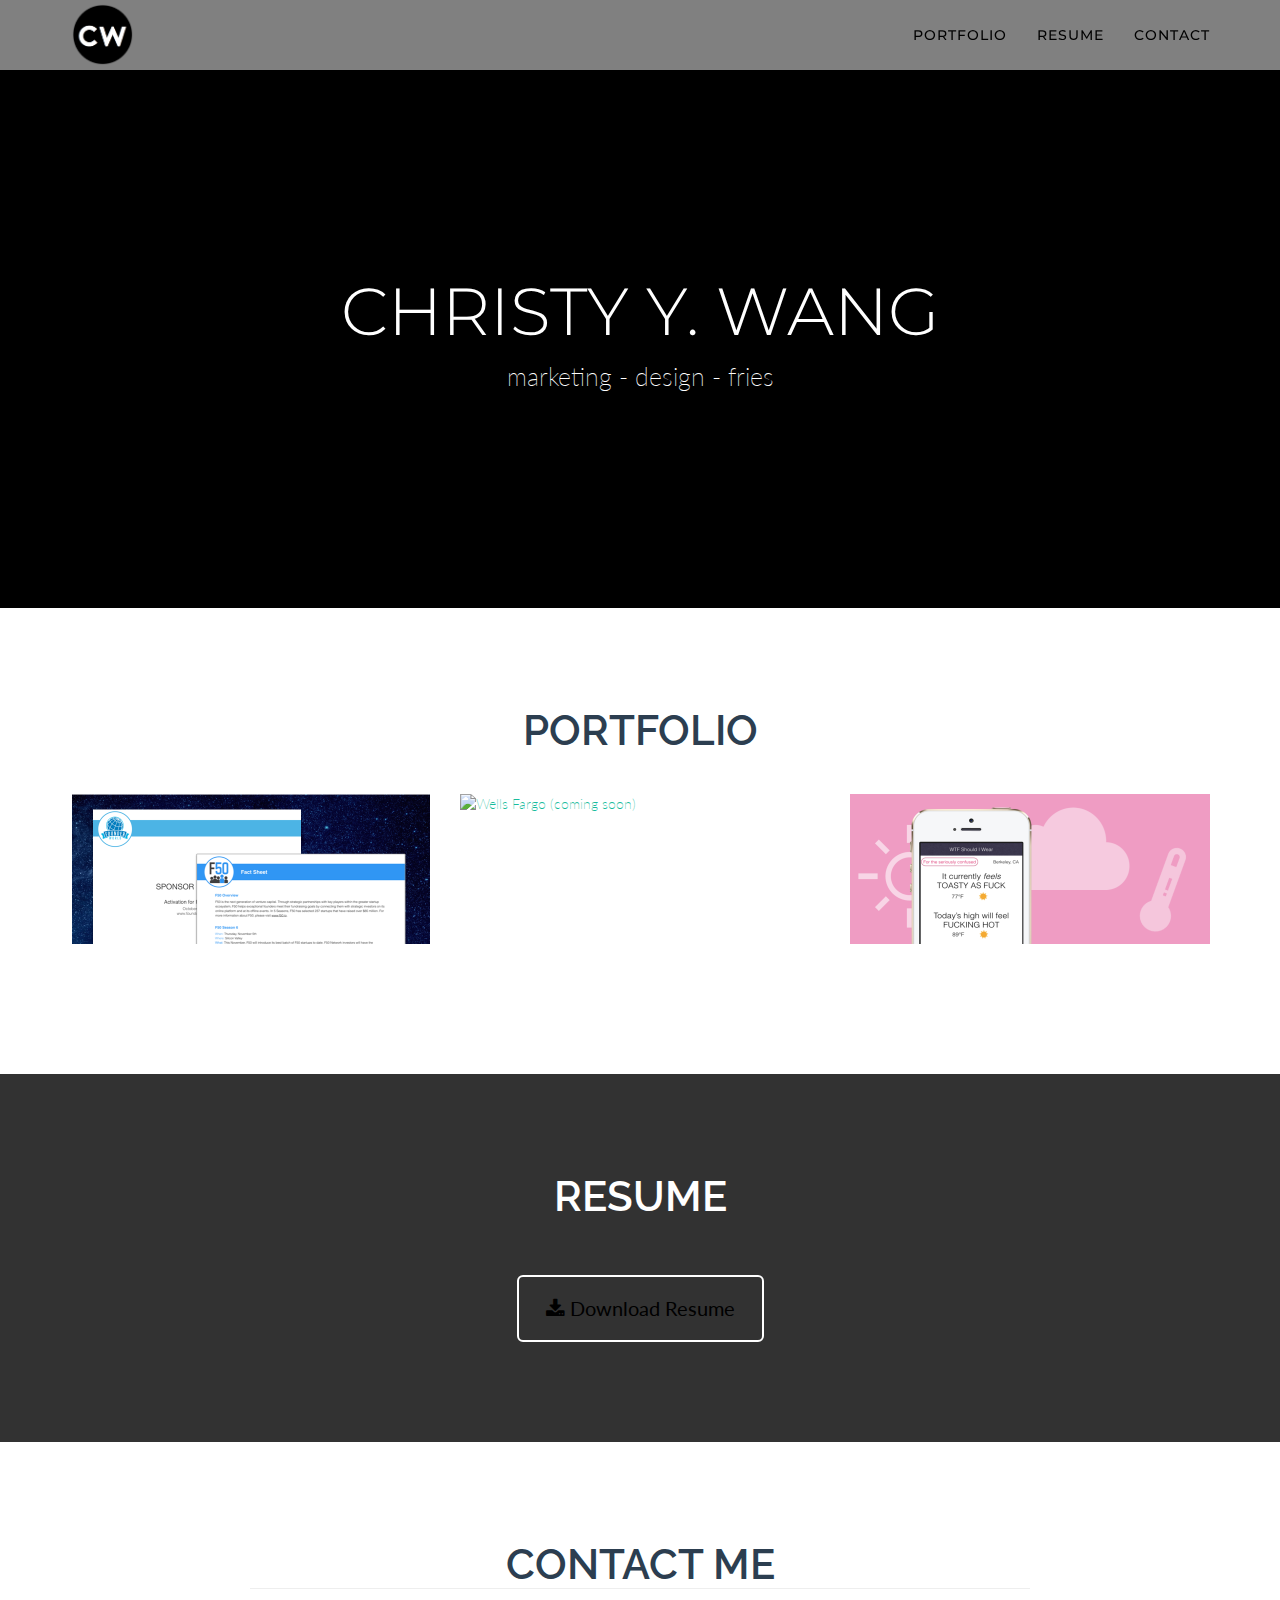
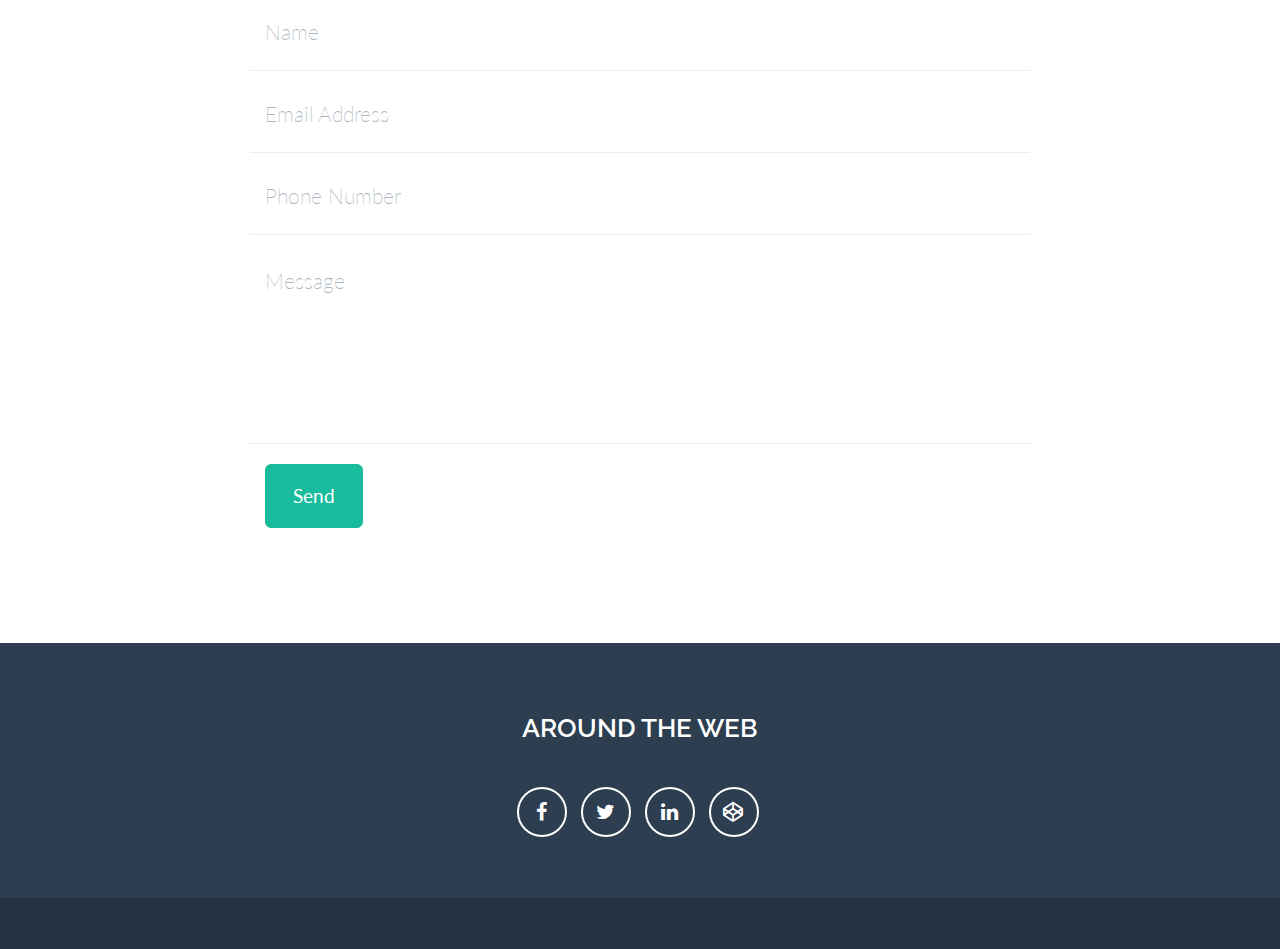
==== index.html @ 497f6c17 "message" ====
<!DOCTYPE html>
<html lang="en">

<head>

    <meta charset="utf-8">
    <meta http-equiv="X-UA-Compatible" content="IE=edge">
    <meta name="viewport" content="width=device-width, initial-scale=1">
    <meta name="description" content="">
    <meta name="author" content="">


    <title>Christy Y. Wang</title>

    <!-- Bootstrap Core CSS - Uses Bootswatch Flatly Theme: http://bootswatch.com/flatly/ -->
    <link href="css/bootstrap.css" rel="stylesheet">

    <!-- Custom CSS -->
    <link href="css/freelancer.css" rel="stylesheet">

    <!-- Custom Fonts -->
    <link href="font-awesome/css/font-awesome.min.css" rel="stylesheet" type="text/css">
    <link href="http://fonts.googleapis.com/css?family=Montserrat:200,300,400,700" rel="stylesheet" type="text/css">
    <link href='https://fonts.googleapis.com/css?family=Arvo:400,700|Source+Sans+Pro:400,200,200italic,300,600,700|Raleway:400,100,200,300,600,500,700' rel='stylesheet' type='text/css'>
    <link href="http://fonts.googleapis.com/css?family=Lato:200,300,400,700,400italic,700italic" rel="stylesheet" type="text/css">


</head>

<body id="page-top" class="index">

    <!-- Navigation -->
    <nav class="navbar navbar-default navbar-fixed-top">
        <div class="container">
            <!-- Brand and toggle get grouped for better mobile display -->
            <div class="navbar-header page-scroll">
                <button type="button" class="navbar-toggle" data-toggle="collapse" data-target="#bs-example-navbar-collapse-1">
                    <span class="sr-only">Toggle navigation</span>
                    <span class="icon-bar"></span>
                    <span class="icon-bar"></span>
                    <span class="icon-bar"></span>
                </button>
                <a class="navbar-brand" href="#page-top"><img src="images/logo_black.png" class="nav-logo"/></a>
                <!-- <a class="navbar-brand" href="#page-top">Christy Y. Wang</a> -->
            </div>

            <!-- Collect the nav links, forms, and other content for toggling -->
            <div class="collapse navbar-collapse" id="bs-example-navbar-collapse-1">
                <ul class="nav navbar-nav navbar-right">
                    <li class="hidden">
                        <a href="#page-top"></a>
                    </li>
                    <li class="page-scroll">
                        <a href="#portfolio">Portfolio</a>
                    </li>
                    <li class="page-scroll">
                        <a href="#about">Resume</a>
                    </li>
                    <li class="page-scroll">
                        <a href="#contact">Contact</a>
                    </li>
                </ul>
            </div>
            <!-- /.navbar-collapse -->
        </div>
        <!-- /.container-fluid -->
    </nav>

    <!-- Header -->
    <header id="main">
        <div class="container">
            <div class="row">
                <div class="col-lg-12">
                    <!-- <img class="img-responsive img-profile" src="images/christy.png" alt=""> -->
                    <div class="intro-text">
                        <span class="name">Christy Y. Wang</span>
                        <span class="skills">marketing - design - fries</span>
                    </div>
                </div>
            </div>
        </div>
    </header>

    <!-- Portfolio Grid Section -->
    <section id="portfolio">
        <div class="container">
            <div class="row">
                <div class="col-lg-12 text-center">
                    <h2>Portfolio</h2>
                </div>
            </div>
            <br/>
            <br/>
            <div class="row">
                <div class="col-sm-4 portfolio-item">
                    <a href="portfolioF50" class="portfolio-link" data-toggle="modal">
                        <div class="caption">
                            <div class="caption-content">
                                <h4 class="uppercase">Brand & Web Design</h4>
                                <p>F50 Internship</p>
                            </div>
                        </div>
                        <img src="images/portfolio/F50_cover.png" class="img-responsive" alt="">
                    </a>
                </div>
                <div class="col-sm-4 portfolio-item">
                    <a href="portfolioWF" class="portfolio-link" data-toggle="modal">
                        <div class="caption">
                            <div class="caption-content">
                               <h4 class="uppercase">Interaction Design</h4>
                                <p>Wells Fargo Internship</p>
                            </div>
                        </div>
                        <img src="" class="img-responsive" alt="Wells Fargo (coming soon)">
                    </a>
                </div>
                <div class="col-sm-4 portfolio-item">
                    <a href="portfolio/190T.html" class="portfolio-link" data-toggle="modal">
                        <div class="caption">
                            <div class="caption-content">
                                <h4 class="uppercase">Design Thinking</h4>
                                <p>WTF Should I Wear, UGBA 190T Project</p>
                            </div>
                        </div>
                        <img src="images/portfolio/190T_cover.png" class="img-responsive" alt="">
                    </a>
                </div>
                <!-- <div class="col-sm-4 portfolio-item">
                    <a href="#portfolioModal4" class="portfolio-link" data-toggle="modal">
                        <div class="caption">
                            <div class="caption-content">
                                <i class="fa fa-search-plus fa-3x"></i>
                            </div>
                        </div>
                        <img src="img/portfolio/game.png" class="img-responsive" alt="">
                    </a>
                </div>
                <div class="col-sm-4 portfolio-item">
                    <a href="#portfolioModal5" class="portfolio-link" data-toggle="modal">
                        <div class="caption">
                            <div class="caption-content">
                                <i class="fa fa-search-plus fa-3x"></i>
                            </div>
                        </div>
                        <img src="img/portfolio/safe.png" class="img-responsive" alt="">
                    </a>
                </div>
                <div class="col-sm-4 portfolio-item">
                    <a href="#portfolioModal6" class="portfolio-link" data-toggle="modal">
                        <div class="caption">
                            <div class="caption-content">
                                <i class="fa fa-search-plus fa-3x"></i>
                            </div>
                        </div>
                        <img src="img/portfolio/submarine.png" class="img-responsive" alt="">
                    </a>
                </div> -->
            </div>
        </div>
    </section>

    <!-- Resume Section -->
    <section class="success" id="about">
        <div class="container">
            <div class="row">
                <div class="col-lg-12 text-center">
                    <h2>Resume</h2>
                </div>
            </div>
            <br/>
            <br/>
            <div class="row">
                <div class="col-lg-8 col-lg-offset-2 text-center">
                    <a href="files/resume.pdf" class="btn btn-lg btn-outline ">
                        <i class="fa fa-download"></i> Download Resume
                    </a>
                </div>
            </div>
        </div>
    </section>

    <!-- Contact Section -->
    <section id="contact">
        <div class="container">
            <div class="row">
                <div class="col-lg-12 text-center">
                    <h2>Contact Me</h2>
                </div>
            </div>
            <div class="row">
                <div class="col-lg-8 col-lg-offset-2">
                    <!-- To configure the contact form email address, go to mail/contact_me.php and update the email address in the PHP file on line 19. -->
                    <!-- The form should work on most web servers, but if the form is not working you may need to configure your web server differently. -->
                    <form name="sentMessage" id="contactForm" novalidate>
                        <div class="row control-group">
                            <div class="form-group col-xs-12 floating-label-form-group controls">
                                <label>Name</label>
                                <input type="text" class="form-control" placeholder="Name" id="name" required data-validation-required-message="Please enter your name.">
                                <p class="help-block text-danger"></p>
                            </div>
                        </div>
                        <div class="row control-group">
                            <div class="form-group col-xs-12 floating-label-form-group controls">
                                <label>Email Address</label>
                                <input type="email" class="form-control" placeholder="Email Address" id="email" required data-validation-required-message="Please enter your email address.">
                                <p class="help-block text-danger"></p>
                            </div>
                        </div>
                        <div class="row control-group">
                            <div class="form-group col-xs-12 floating-label-form-group controls">
                                <label>Phone Number</label>
                                <input type="tel" class="form-control" placeholder="Phone Number" id="phone" required data-validation-required-message="Please enter your phone number.">
                                <p class="help-block text-danger"></p>
                            </div>
                        </div>
                        <div class="row control-group">
                            <div class="form-group col-xs-12 floating-label-form-group controls">
                                <label>Message</label>
                                <textarea rows="5" class="form-control" placeholder="Message" id="message" required data-validation-required-message="Please enter a message."></textarea>
                                <p class="help-block text-danger"></p>
                            </div>
                        </div>
                        <br>
                        <div id="success"></div>
                        <div class="row">
                            <div class="form-group col-xs-12">
                                <button type="submit" class="btn btn-success btn-lg">Send</button>
                            </div>
                        </div>
                    </form>
                </div>
            </div>
        </div>
    </section>

    <!-- Footer -->
    <footer class="text-center">
        <div class="footer-above">
            <div class="container">
                <div class="row">
                    <div class="footer-col col-md-4">
                    </div>
                    <div class="footer-col col-md-4">
                        <h3>Around the Web</h3>
                        <ul class="list-inline">
                            <li>
                                <a href="#" class="btn-social btn-outline"><i class="fa fa-fw fa-facebook"></i></a>
                            </li>
                            <li>
                                <a href="#" class="btn-social btn-outline"><i class="fa fa-fw fa-twitter"></i></a>
                            </li>
                            <li>
                                <a href="#" class="btn-social btn-outline"><i class="fa fa-fw fa-linkedin"></i></a>
                            </li>
                            <li>
                                <a href="#" class="btn-social btn-outline"><i class="fa fa-fw fa-codepen"></i></a>
                            </li>
                        </ul>
                    </div>
                    <div class="footer-col col-md-4">
                    </div>
                </div>
            </div>
        </div>
        <div class="footer-below">
            <div class="container">
                <div class="row">
                    <div class="col-lg-12">
                       
                    </div>
                </div>
            </div>
        </div>
    </footer>

    <!-- Scroll to Top Button (Only visible on small and extra-small screen sizes) -->
    <div class="scroll-top page-scroll visible-xs visible-sm">
        <a class="btn btn-primary" href="#page-top">
            <i class="fa fa-chevron-up"></i>
        </a>
    </div>


    <!-- jQuery -->
    <script src="js/jquery.js"></script>

    <!-- Bootstrap Core JavaScript -->
    <script src="js/bootstrap.min.js"></script>

    <!-- Plugin JavaScript -->
    <script src="http://cdnjs.cloudflare.com/ajax/libs/jquery-easing/1.3/jquery.easing.min.js"></script>
    <script src="js/classie.js"></script>
    <script src="js/cbpAnimatedHeader.js"></script>

    <!-- Contact Form JavaScript -->
    <script src="js/jqBootstrapValidation.js"></script>
    <script src="js/contact_me.js"></script>

    <!-- Custom Theme JavaScript -->
    <script src="js/freelancer.js"></script>

</body>

</html>
---- css/freelancer.css ----
/*!
 * Start Bootstrap - Freelancer Bootstrap Theme (http://startbootstrap.com)
 * Code licensed under the Apache License v2.0.
 * For details, see http://www.apache.org/licenses/LICENSE-2.0.
 */

body {
    overflow-x: hidden;
}

p {
    font-size: 20px;
}

p.small {
    font-size: 16px;
}

a,
a:hover,
a:focus,
a:active,
a.active {
    outline: 0;
    color: #18bc9c;
}

h1,
h2,
h3,
h4,
h5,
h6 {
    text-transform: uppercase;
    font-family:Raleway;
    /*font-family: Montserrat,"Helvetica Neue",Helvetica,Arial,sans-serif;*/
    font-weight: 600;
}

hr.star-light,
hr.star-primary {
    margin: 25px auto 30px;
    padding: 0;
    max-width: 250px;
    border: 0;
    border-top: solid 5px;
    text-align: center;
}

hr.star-light:after,
hr.star-primary:after {
    content: "\f005";
    display: inline-block;
    position: relative;
    top: -.8em;
    padding: 0 .25em;
    font-family: FontAwesome;
    font-size: 2em;
}

hr.star-light {
    border-color: #fff;
}

hr.star-light:after {
    color: #fff;
    background-color: #18bc9c;
}

hr.star-primary {
    border-color: #2c3e50;
}

hr.star-primary:after {
    color: #2c3e50;
    background-color: #fff;
}

.img-centered {
    margin: 0 auto;
}
.img-profile{
    width:200px;
    height:200px;
    border-radius:50%;
    border:2px solid white;
}
header {
    text-align: center;
    color: #fff;
    /*background: #18bc9c;*/
    background:#000000;
}

/*remove to delete background image*/
header#main{
    background-image:url("../images/cover3_2.png");
    background-size:100%;
    background-repeat:none;
}

header .container {
    padding-top: 50px;
    padding-bottom: 30px;
}

header img {
    display: block;
    margin: 0 auto 20px;
}
header .intro-text{
    padding-top:10%;
    padding-bottom:10%;
}
header .intro-text .name {
    display: block;
    text-transform: uppercase;
    font-family: Montserrat,"Helvetica Neue",Helvetica,Arial,sans-serif;
    font-size: 2em;
    font-weight: 300;
}

header .intro-text .skills {
    font-size: 2.5em;
    font-weight: 200;
}

@media(min-width:768px) {
    header .container {
        padding-top: 150px;
        padding-bottom: 100px;
    }

    header .intro-text .name {
        font-size: 4.75em;
    }

    header .intro-text .skills {
        font-size: 1.75em;
    }
}

@media(min-width:768px) {
    .navbar-fixed-top {
        padding: 5px 0;
        -webkit-transition: padding .3s;
        -moz-transition: padding .3s;
        transition: padding .3s;
    }

    .navbar-fixed-top .navbar-brand {
        font-size: 2em;
        -webkit-transition: all .3s;
        -moz-transition: all .3s;
        transition: all .3s;
    }

    .navbar-fixed-top.navbar-shrink {
        padding: 10px 0;
    }

    .navbar-fixed-top.navbar-shrink .navbar-brand {
        font-size: 1.5em;
    }
}

.navbar {
    text-transform: uppercase;
    font-family: Montserrat,"Helvetica Neue",Helvetica,Arial,sans-serif;
    font-weight: 500;
}

.navbar a:focus {
    outline: 0;
}

.navbar .navbar-nav {
    letter-spacing: 1px;
}

.navbar .navbar-nav li a:focus {
    outline: 0;
}

.navbar-default,
.navbar-inverse {
    border: 0;
}
.nav-logo{
    margin-top:-22.5px;
    width:65px;
    height:65px;
}

section {
    padding: 100px 0;
}

section h2 {
    margin: 0;
    font-size: 3em;
}

section.success {
    color: #fff;
    background: #323232;
}

section.success a,
section.success a:hover,
section.success a:focus,
section.success a:active,
section.success a.active {
    outline: 0;
    color:#000000;
    /*color: #2c3e50;*/
}

@media(max-width:767px) {
    section {
        padding: 75px 0;
    }

    section.first {
        padding-top: 75px;
    }
}

#portfolio .portfolio-item {
    right: 0;
    margin: 0 0 15px;
}

#portfolio .portfolio-item .portfolio-link {
    display: block;
    position: relative;
    margin: 0 auto;
    max-width: 400px;
}

#portfolio .portfolio-item .portfolio-link .caption {
    position: absolute;
    width: 100%;
    height: 100%;
    opacity: 0;
    /*background: rgba(24,188,156,.9);*/
    background: rgba(230,37,123,.9); /*#E6257B*/
    -webkit-transition: all ease .5s;
    -moz-transition: all ease .5s;
    transition: all ease .5s;
}

#portfolio .portfolio-item .portfolio-link .caption:hover {
    opacity: 1;
}

#portfolio .portfolio-item .portfolio-link .caption .caption-content {
    position: absolute;
    top: 50%;
    width: 100%;
    height: 20px;
    margin-top: -24px;
    text-align: center;
    font-size: 20px;
    color: #fff;
}

#portfolio .portfolio-item .portfolio-link .caption .caption-content i {
    margin-top: -12px;
}

#portfolio .portfolio-item .portfolio-link .caption .caption-content h3,
#portfolio .portfolio-item .portfolio-link .caption .caption-content h4 {
    margin: 0;
}

#portfolio * {
    z-index: 2;
}

@media(min-width:767px) {
    #portfolio .portfolio-item {
        margin: 0 0 30px;
    }
}

.btn-outline {
    margin-top: 15px;
    border: solid 2px #fff;
    font-size: 20px;
    color: #fff;
    background: 0 0;
    transition: all .3s ease-in-out;
}

.btn-outline:hover,
.btn-outline:focus,
.btn-outline:active,
.btn-outline.active {
    border: solid 2px #fff;
    color: #18bc9c;
    background: #fff;
}

.floating-label-form-group {
    position: relative;
    margin-bottom: 0;
    padding-bottom: .5em;
    border-bottom: 1px solid #eee;
}

.floating-label-form-group input,
.floating-label-form-group textarea {
    z-index: 1;
    position: relative;
    padding-right: 0;
    padding-left: 0;
    border: 0;
    border-radius: 0;
    font-size: 1.5em;
    background: 0 0;
    box-shadow: none!important;
    resize: none;
}

.floating-label-form-group label {
    display: block;
    z-index: 0;
    position: relative;
    top: 2em;
    margin: 0;
    font-size: .85em;
    line-height: 1.764705882em;
    vertical-align: middle;
    vertical-align: baseline;
    opacity: 0;
    -webkit-transition: top .3s ease,opacity .3s ease;
    -moz-transition: top .3s ease,opacity .3s ease;
    -ms-transition: top .3s ease,opacity .3s ease;
    transition: top .3s ease,opacity .3s ease;
}

.floating-label-form-group::not(:first-child) {
    padding-left: 14px;
    border-left: 1px solid #eee;
}

.floating-label-form-group-with-value label {
    top: 0;
    opacity: 1;
}

.floating-label-form-group-with-focus label {
    color: #18bc9c;
}

form .row:first-child .floating-label-form-group {
    border-top: 1px solid #eee;
}

footer {
    color: #fff;
}

footer h3 {
    margin-bottom: 30px;
}

footer .footer-above {
    padding-top: 50px;
    background-color: #2c3e50;
}

footer .footer-col {
    margin-bottom: 50px;
}

footer .footer-below {
    padding: 25px 0;
    background-color: #233140;
}

.btn-social {
    display: inline-block;
    width: 50px;
    height: 50px;
    border: 2px solid #fff;
    border-radius: 100%;
    text-align: center;
    font-size: 20px;
    line-height: 45px;
}

.btn:focus,
.btn:active,
.btn.active {
    outline: 0;
}

.scroll-top {
    z-index: 1049;
    position: fixed;
    right: 2%;
    bottom: 2%;
    width: 50px;
    height: 50px;
}

.scroll-top .btn {
    width: 50px;
    height: 50px;
    border-radius: 100%;
    font-size: 20px;
    line-height: 28px;
}

.scroll-top .btn:focus {
    outline: 0;
}

.portfolio-modal .modal-content {
    padding: 100px 0;
    min-height: 100%;
    border: 0;
    border-radius: 0;
    text-align: center;
    background-clip: border-box;
    -webkit-box-shadow: none;
    box-shadow: none;
}

.portfolio-modal .modal-content h2 {
    margin: 0;
    font-size: 3em;
}

.portfolio-modal .modal-content img {
    margin-bottom: 30px;
}

.portfolio-modal .modal-content .item-details {
    margin: 30px 0;
}

.portfolio-modal .close-modal {
    position: absolute;
    top: 25px;
    right: 25px;
    width: 75px;
    height: 75px;
    background-color: transparent;
    cursor: pointer;
}

.portfolio-modal .close-modal:hover {
    opacity: .3;
}

.portfolio-modal .close-modal .lr {
    z-index: 1051;
    width: 1px;
    height: 75px;
    margin-left: 35px;
    background-color: #2c3e50;
    -webkit-transform: rotate(45deg);
    -ms-transform: rotate(45deg);
    transform: rotate(45deg);
}

.portfolio-modal .close-modal .lr .rl {
    z-index: 1052;
    width: 1px;
    height: 75px;
    background-color: #2c3e50;
    -webkit-transform: rotate(90deg);
    -ms-transform: rotate(90deg);
    transform: rotate(90deg);
}

.portfolio-modal .modal-backdrop {
    display: none;
    opacity: 0;
}

.full-picture{
    width:100%;
}
.pink{
    color:#E6257B;
}
.uppercase{
    text-transform:uppercase;
}
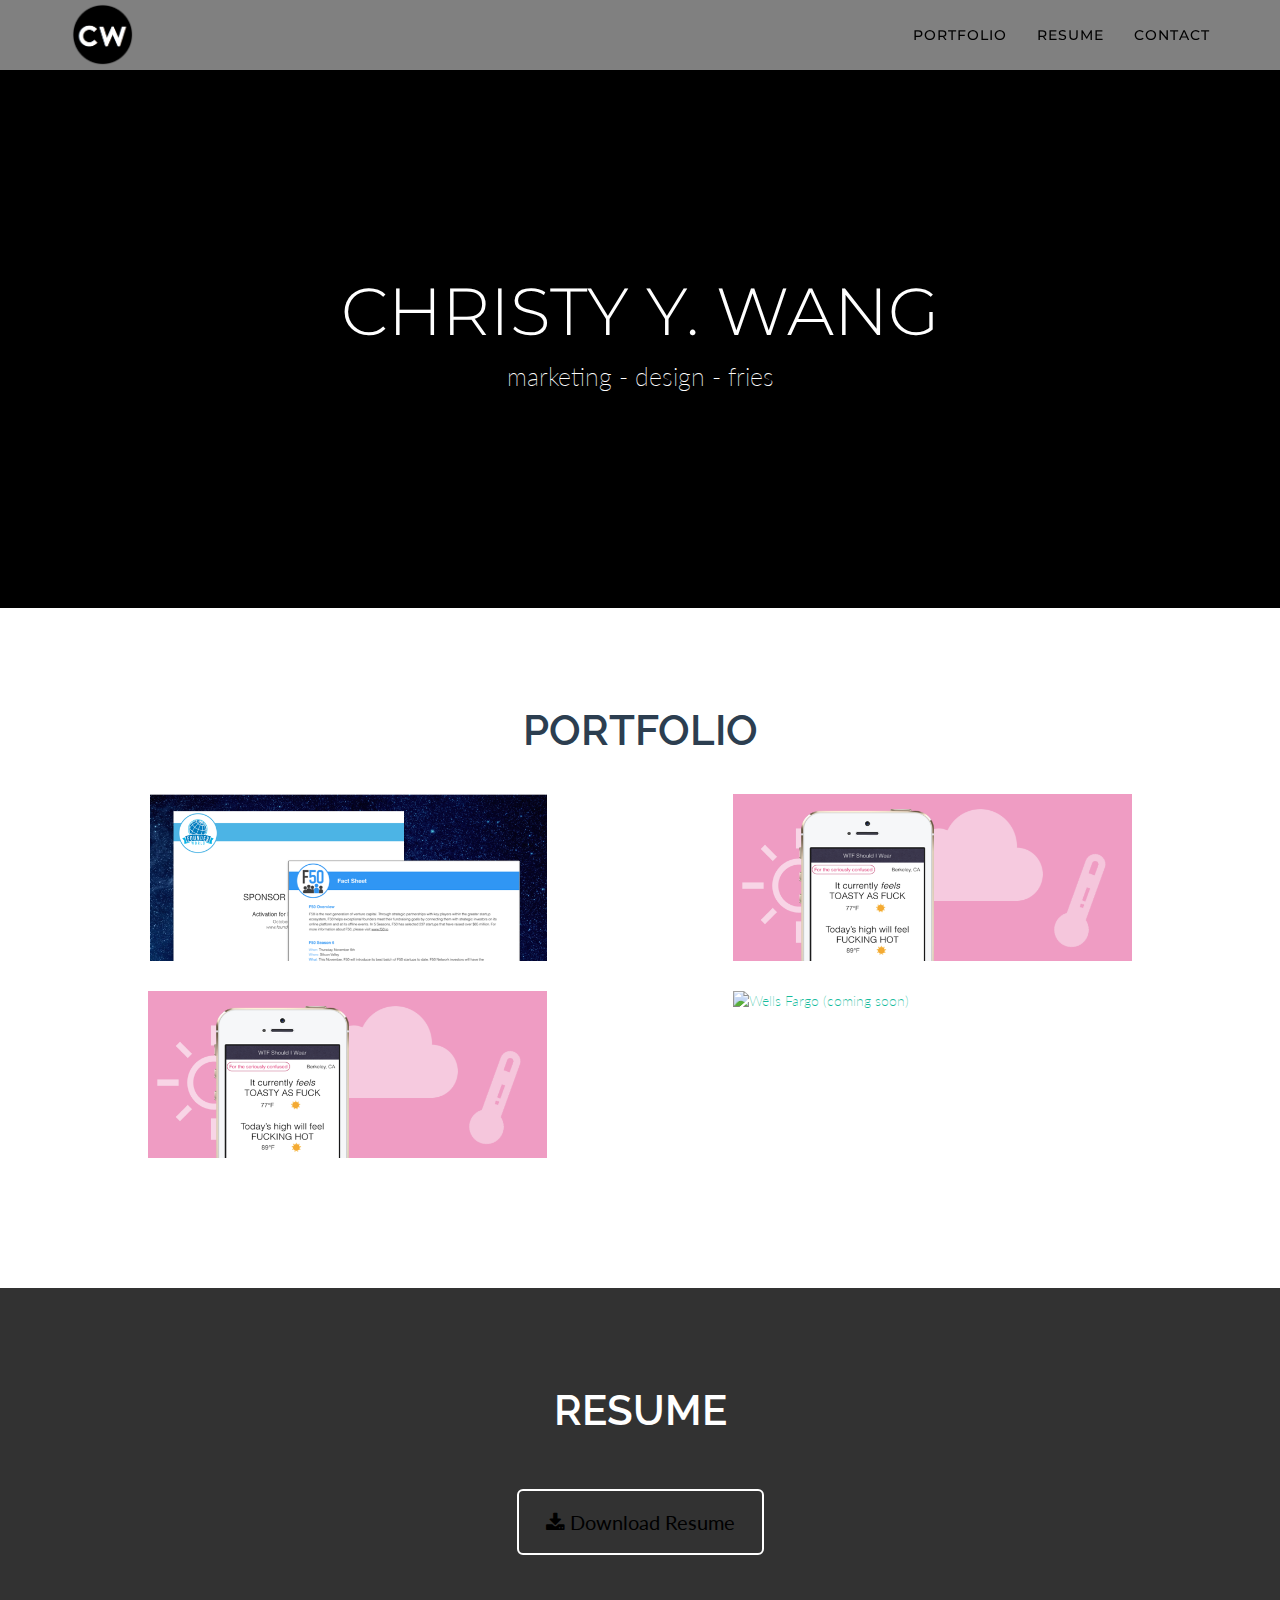
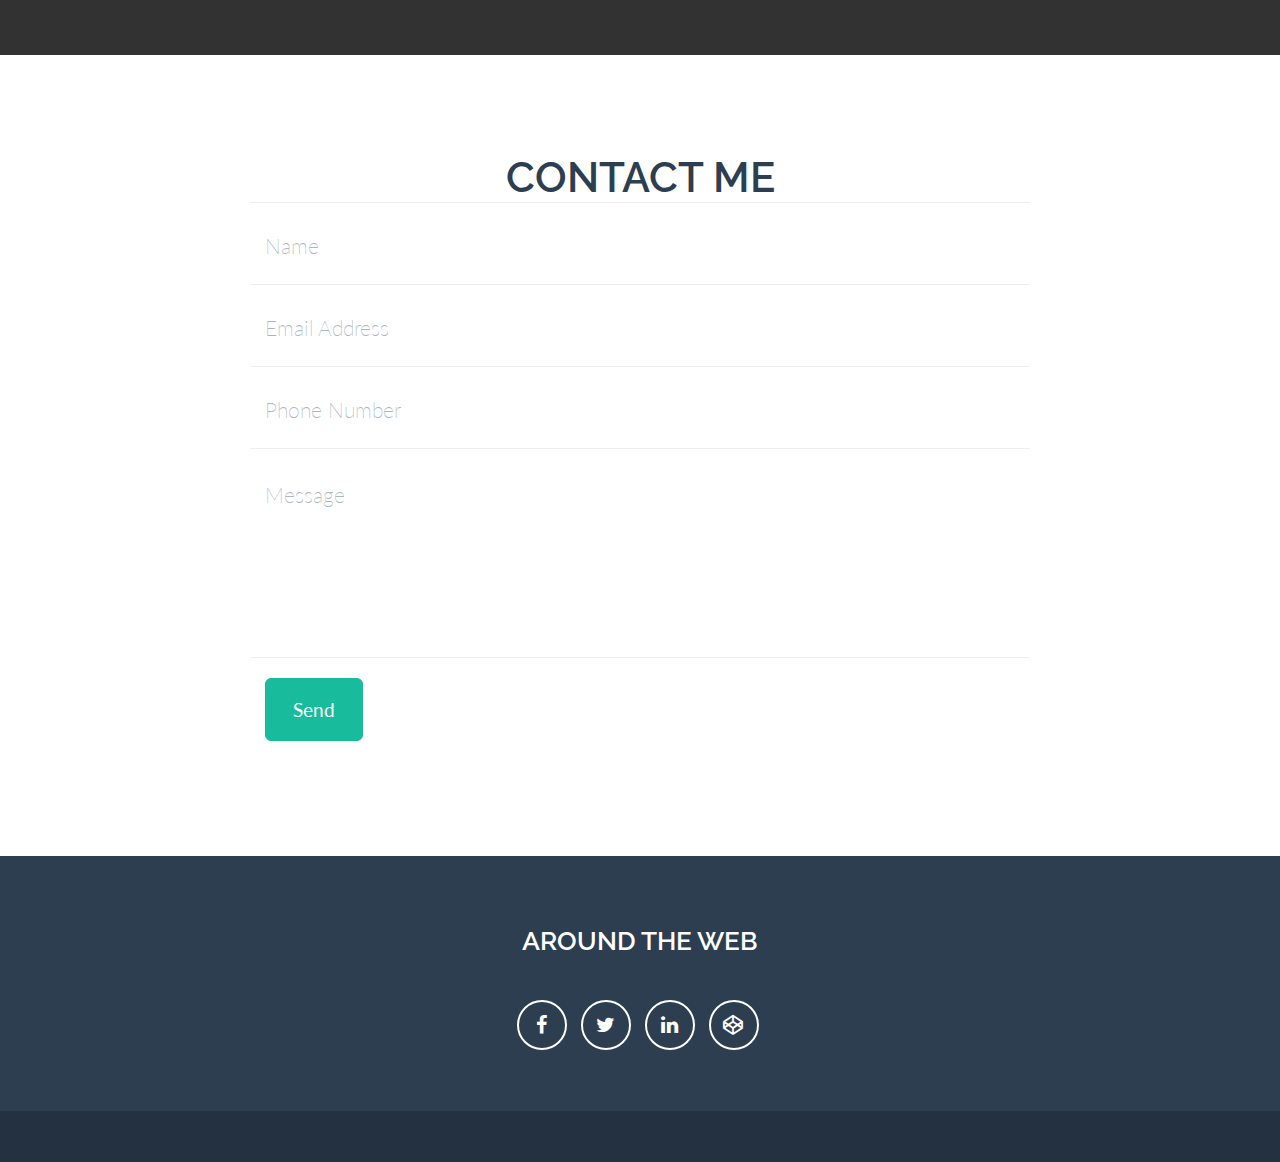
==== commit 1e6e69ce: "message" ====
--- a/index.html
+++ b/index.html
@@ -92,7 +92,7 @@
             <br/>
             <br/>
             <div class="row">
-                <div class="col-sm-4 portfolio-item">
+                <div class="col-sm-6 portfolio-item">
                     <a href="portfolioF50" class="portfolio-link" data-toggle="modal">
                         <div class="caption">
                             <div class="caption-content">
@@ -103,7 +103,31 @@
                         <img src="images/portfolio/F50_cover.png" class="img-responsive" alt="">
                     </a>
                 </div>
-                <div class="col-sm-4 portfolio-item">
+                
+                <div class="col-sm-6 portfolio-item">
+                    <a href="portfolio/190T.html" class="portfolio-link" data-toggle="modal">
+                        <div class="caption">
+                            <div class="caption-content">
+                                <h4 class="uppercase">Design Thinking</h4>
+                                <p>WTF Should I Wear, UGBA 190T Project</p>
+                            </div>
+                        </div>
+                        <img src="images/portfolio/190T_cover.png" class="img-responsive" alt="">
+                    </a>
+                </div>
+
+                 <div class="col-sm-6 portfolio-item">
+                    <a href="portfolio/nowent.html" class="portfolio-link" data-toggle="modal">
+                        <div class="caption">
+                            <div class="caption-content">
+                                <h4 class="uppercase">Product Development</h4>
+                                <p>Nowent Internship</p>
+                            </div>
+                        </div>
+                        <img src="images/portfolio/190T_cover.png" class="img-responsive" alt="">
+                    </a>
+                </div>
+                <div class="col-sm-6 portfolio-item">
                     <a href="portfolioWF" class="portfolio-link" data-toggle="modal">
                         <div class="caption">
                             <div class="caption-content">
@@ -112,17 +136,6 @@
                             </div>
                         </div>
                         <img src="" class="img-responsive" alt="Wells Fargo (coming soon)">
-                    </a>
-                </div>
-                <div class="col-sm-4 portfolio-item">
-                    <a href="portfolio/190T.html" class="portfolio-link" data-toggle="modal">
-                        <div class="caption">
-                            <div class="caption-content">
-                                <h4 class="uppercase">Design Thinking</h4>
-                                <p>WTF Should I Wear, UGBA 190T Project</p>
-                            </div>
-                        </div>
-                        <img src="images/portfolio/190T_cover.png" class="img-responsive" alt="">
                     </a>
                 </div>
                 <!-- <div class="col-sm-4 portfolio-item">
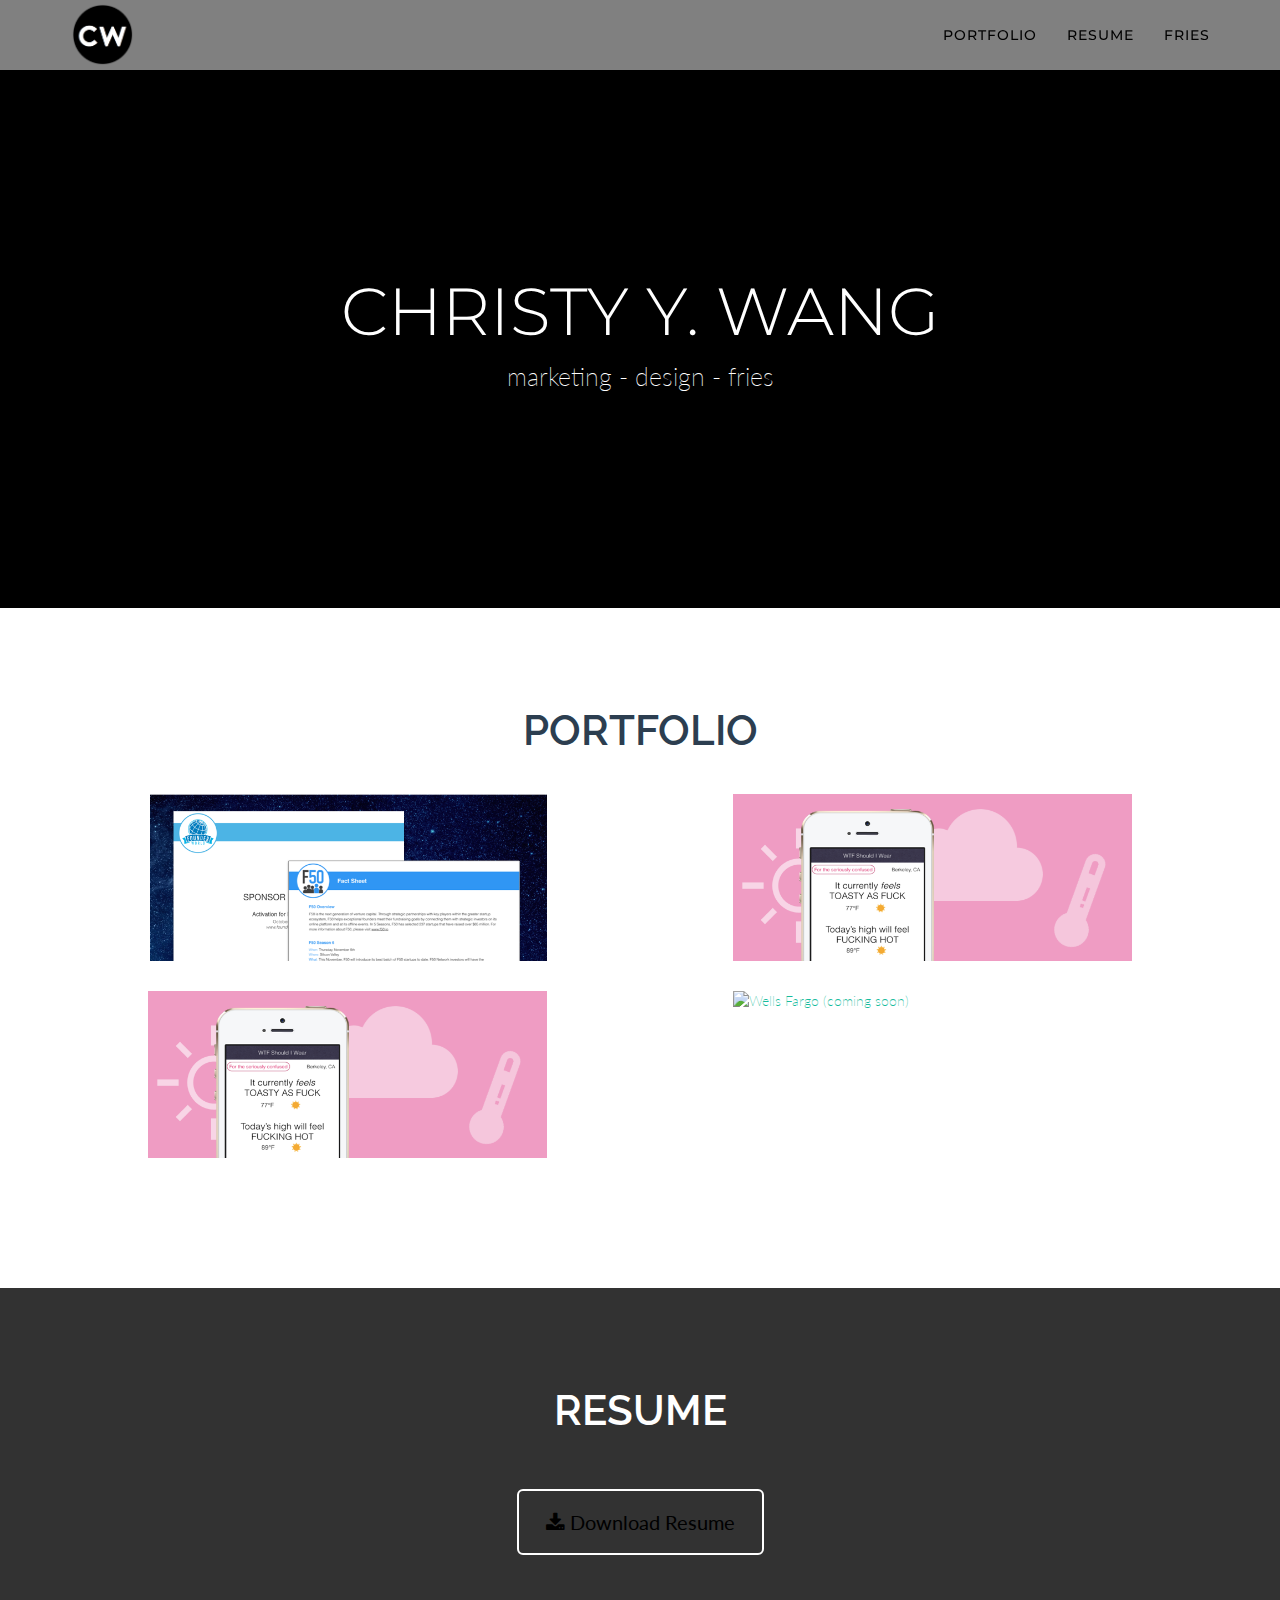
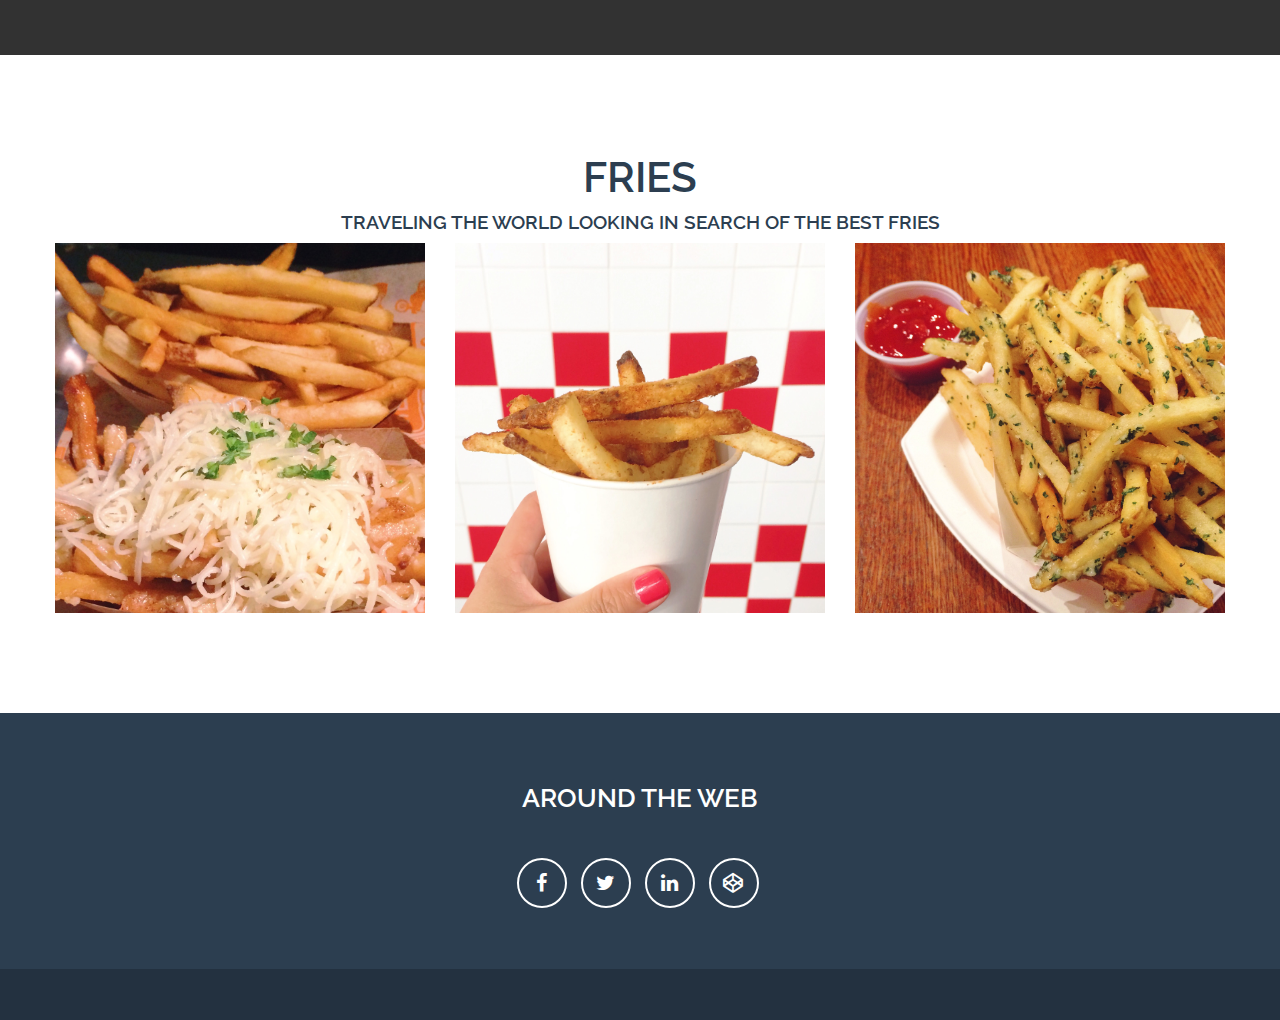
==== commit bae7c9b3: "message" ====
--- a/index.html
+++ b/index.html
@@ -57,7 +57,7 @@
                         <a href="#about">Resume</a>
                     </li>
                     <li class="page-scroll">
-                        <a href="#contact">Contact</a>
+                        <a href="#contact">Fries</a>
                     </li>
                 </ul>
             </div>
@@ -197,50 +197,23 @@
         <div class="container">
             <div class="row">
                 <div class="col-lg-12 text-center">
-                    <h2>Contact Me</h2>
-                </div>
-            </div>
-            <div class="row">
-                <div class="col-lg-8 col-lg-offset-2">
-                    <!-- To configure the contact form email address, go to mail/contact_me.php and update the email address in the PHP file on line 19. -->
-                    <!-- The form should work on most web servers, but if the form is not working you may need to configure your web server differently. -->
-                    <form name="sentMessage" id="contactForm" novalidate>
-                        <div class="row control-group">
-                            <div class="form-group col-xs-12 floating-label-form-group controls">
-                                <label>Name</label>
-                                <input type="text" class="form-control" placeholder="Name" id="name" required data-validation-required-message="Please enter your name.">
-                                <p class="help-block text-danger"></p>
-                            </div>
-                        </div>
-                        <div class="row control-group">
-                            <div class="form-group col-xs-12 floating-label-form-group controls">
-                                <label>Email Address</label>
-                                <input type="email" class="form-control" placeholder="Email Address" id="email" required data-validation-required-message="Please enter your email address.">
-                                <p class="help-block text-danger"></p>
-                            </div>
-                        </div>
-                        <div class="row control-group">
-                            <div class="form-group col-xs-12 floating-label-form-group controls">
-                                <label>Phone Number</label>
-                                <input type="tel" class="form-control" placeholder="Phone Number" id="phone" required data-validation-required-message="Please enter your phone number.">
-                                <p class="help-block text-danger"></p>
-                            </div>
-                        </div>
-                        <div class="row control-group">
-                            <div class="form-group col-xs-12 floating-label-form-group controls">
-                                <label>Message</label>
-                                <textarea rows="5" class="form-control" placeholder="Message" id="message" required data-validation-required-message="Please enter a message."></textarea>
-                                <p class="help-block text-danger"></p>
-                            </div>
-                        </div>
-                        <br>
-                        <div id="success"></div>
-                        <div class="row">
-                            <div class="form-group col-xs-12">
-                                <button type="submit" class="btn btn-success btn-lg">Send</button>
-                            </div>
-                        </div>
-                    </form>
+                    <h2>Fries</h2>
+                    <h4>Traveling the world looking in search of the best fries</h4>
+                </div>
+                <br/>
+                <br/>
+                <br/>
+                <div class="row">
+                    <div class="col-lg-4">
+                        <img src="images/fries_3.jpeg" class="image_fit"/>
+                    </div>
+                    <div class="col-lg-4">
+                        <img src="images/fries_1.JPG" class="image_fit"/>
+                    </div>
+                    <div class="col-lg-4">
+                        <img src="images/fries_2.JPG" class="image_fit"/>
+                    </div>
+                    
                 </div>
             </div>
         </div>
--- a/css/freelancer.css
+++ b/css/freelancer.css
@@ -491,3 +491,6 @@
 .uppercase{
     text-transform:uppercase;
 }
+.image_fit{
+    width:100%;
+}
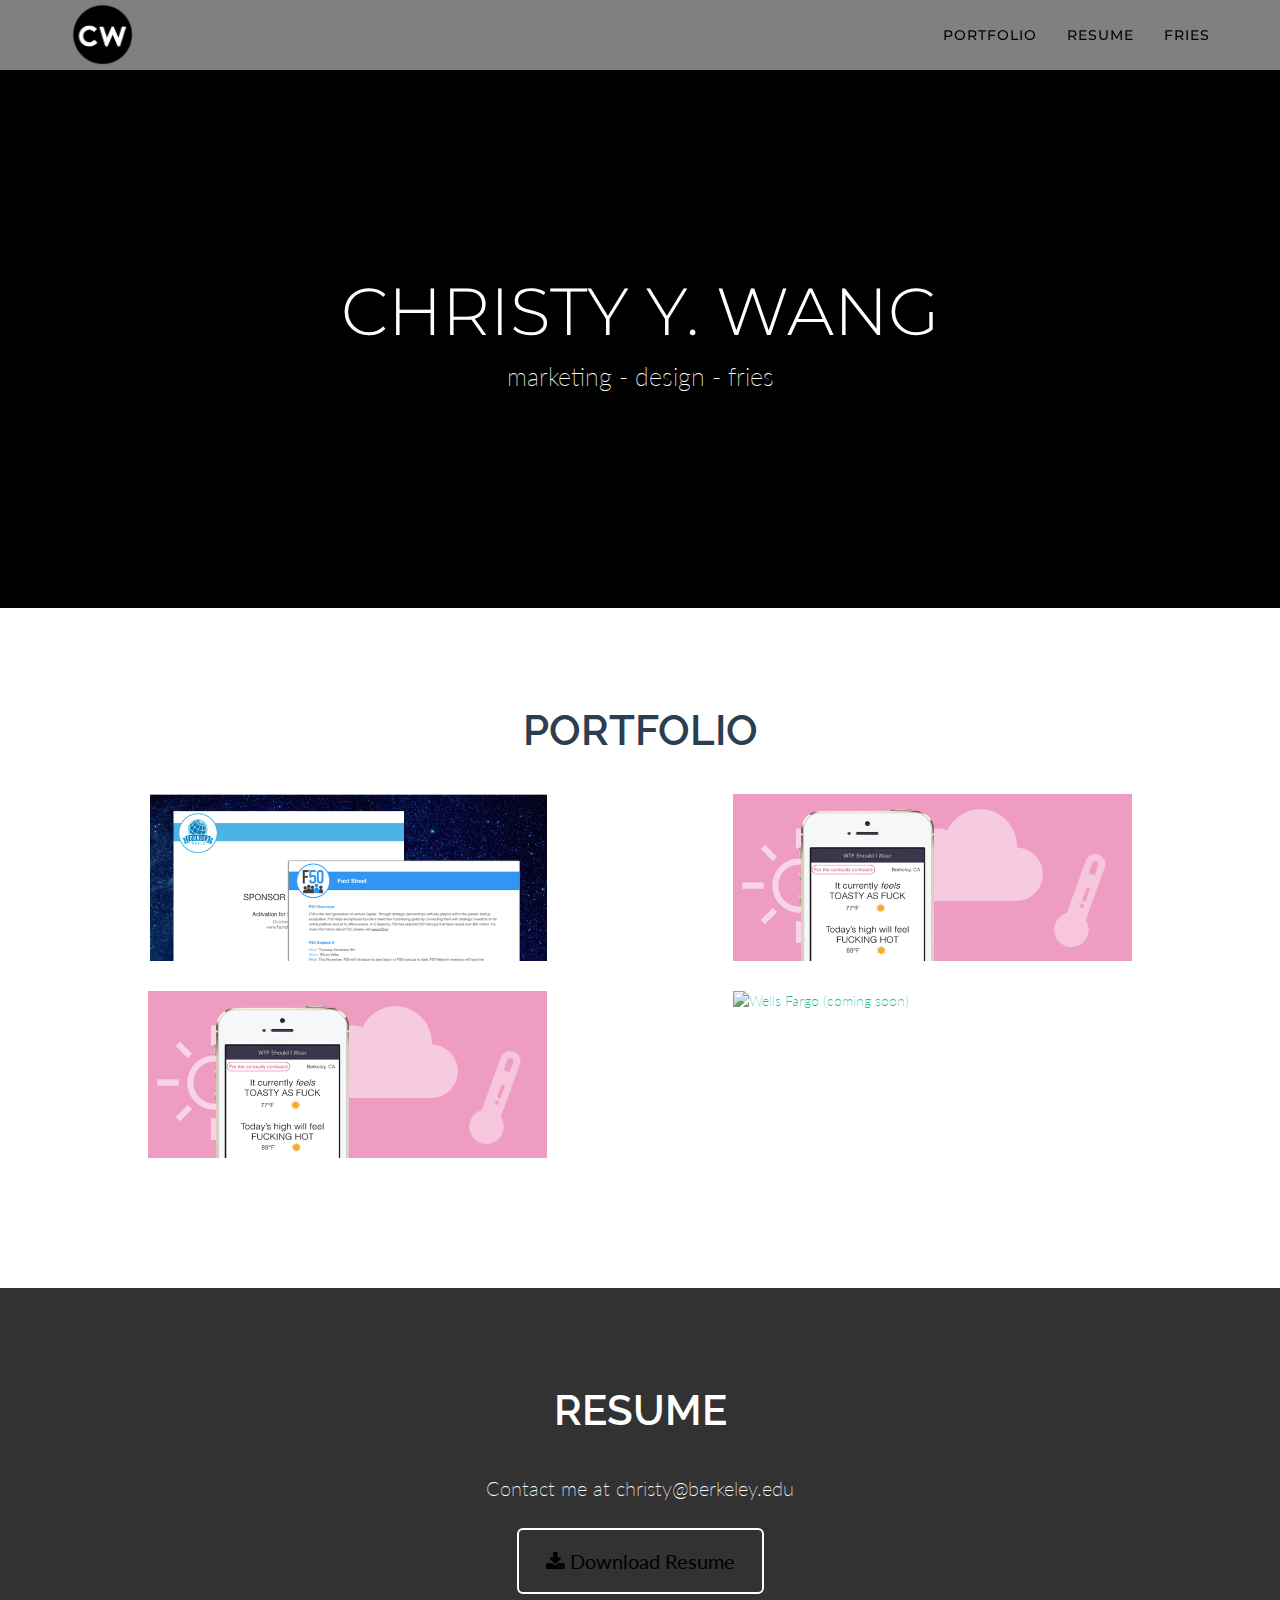
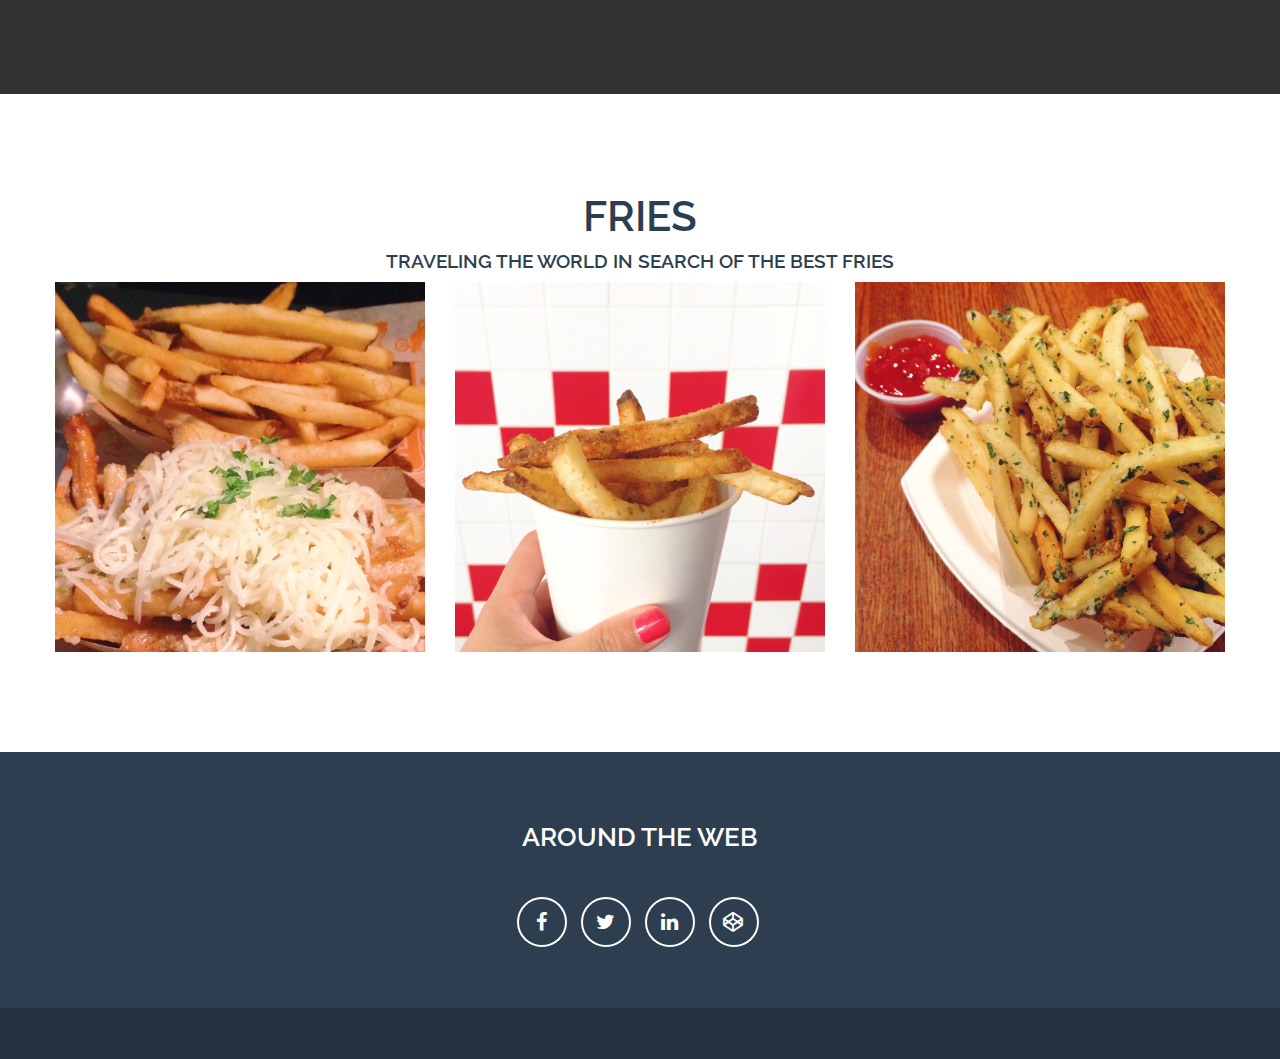
==== commit f23214ce: "message" ====
--- a/index.html
+++ b/index.html
@@ -184,6 +184,7 @@
             <br/>
             <div class="row">
                 <div class="col-lg-8 col-lg-offset-2 text-center">
+                    <p>Contact me at christy@berkeley.edu</p>
                     <a href="files/resume.pdf" class="btn btn-lg btn-outline ">
                         <i class="fa fa-download"></i> Download Resume
                     </a>
@@ -198,7 +199,7 @@
             <div class="row">
                 <div class="col-lg-12 text-center">
                     <h2>Fries</h2>
-                    <h4>Traveling the world looking in search of the best fries</h4>
+                    <h4>Traveling the world in search of the best fries</h4>
                 </div>
                 <br/>
                 <br/>
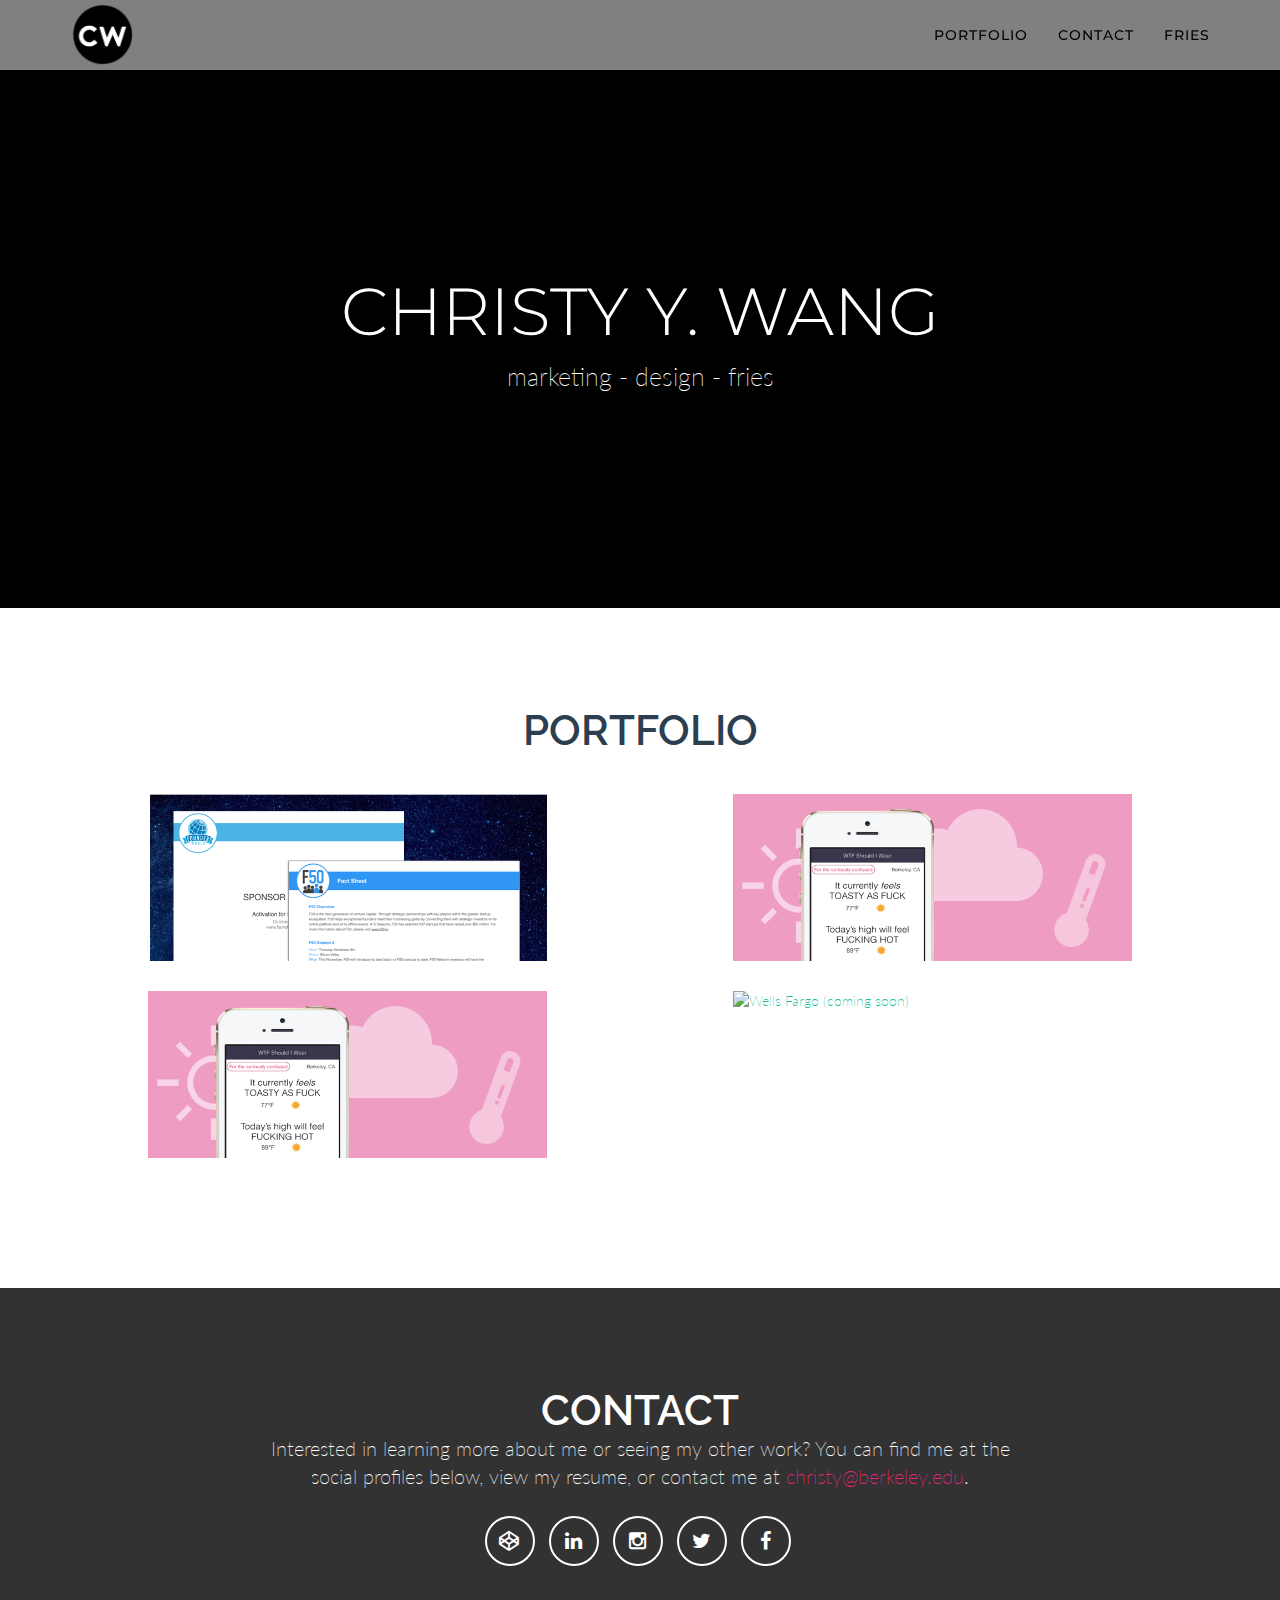
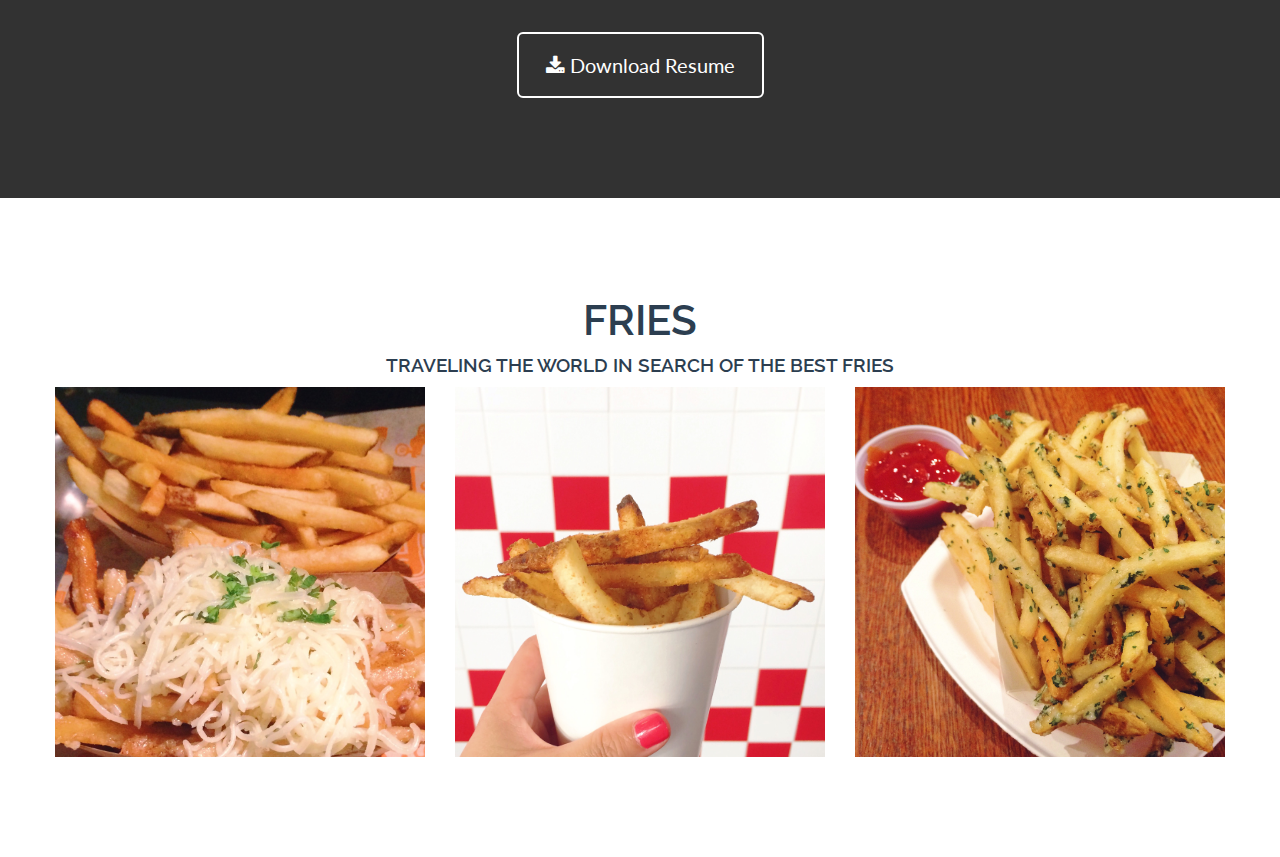
==== commit e25671b1: "message" ====
--- a/index.html
+++ b/index.html
@@ -54,7 +54,7 @@
                         <a href="#portfolio">Portfolio</a>
                     </li>
                     <li class="page-scroll">
-                        <a href="#about">Resume</a>
+                        <a href="#about">Contact</a>
                     </li>
                     <li class="page-scroll">
                         <a href="#contact">Fries</a>
@@ -177,16 +177,43 @@
         <div class="container">
             <div class="row">
                 <div class="col-lg-12 text-center">
-                    <h2>Resume</h2>
-                </div>
-            </div>
+                    <h2>Contact</h2>
+                </div>
+                <div class ="col-lg-8 col-lg-offset-2 text-center">
+                    <p>Interested in learning more about me or seeing my other work? You can find me at the social profiles below, view my resume, or contact me at <a href="mailto:christy@berkeley.edu"><span class="pink">christy@berkeley.edu</span></a>.</p>
+                </div>
+            </div>
+            <div class="row">
+                    <div class="footer-col col-md-4">
+                    </div>
+                    <div class="footer-col col-md-4 text-center">
+                        <ul class="list-inline ">          
+                            <li>
+                                <a href="http://codepen.io/wangchristy" class="btn-social btn-outline"><i class="fa fa-fw fa-codepen white"></i></a>
+                            </li>
+                            <li>
+                                <a href="http://linkedin.com/in/wangchristy" class="btn-social btn-outline"><i class="fa fa-fw fa-linkedin white"></i></a>
+                            </li>
+                            <li>
+                                <a href="http://instagram.com/wangchristy" class="btn-social btn-outline"><i class="fa fa-fw fa-instagram white"></i></a>
+                            </li>
+                            <li>
+                                <a href="http://twitter.com/christyywang" class="btn-social btn-outline"><i class="fa fa-fw fa-twitter white"></i></a>
+                            </li>
+                            <li>
+                                <a href="http://facebook.com/christyywang" class="btn-social btn-outline"><i class="fa fa-fw fa-facebook white"></i></a>
+                            </li>
+                        </ul>
+                    </div>
+                    <div class="footer-col col-md-4">
+                    </div>
+                </div>
             <br/>
             <br/>
             <div class="row">
                 <div class="col-lg-8 col-lg-offset-2 text-center">
-                    <p>Contact me at christy@berkeley.edu</p>
                     <a href="files/resume.pdf" class="btn btn-lg btn-outline ">
-                        <i class="fa fa-download"></i> Download Resume
+                        <i class="fa fa-download white"></i> <span class="white">Download Resume</span>
                     </a>
                 </div>
             </div>
@@ -219,47 +246,6 @@
             </div>
         </div>
     </section>
-
-    <!-- Footer -->
-    <footer class="text-center">
-        <div class="footer-above">
-            <div class="container">
-                <div class="row">
-                    <div class="footer-col col-md-4">
-                    </div>
-                    <div class="footer-col col-md-4">
-                        <h3>Around the Web</h3>
-                        <ul class="list-inline">
-                            <li>
-                                <a href="#" class="btn-social btn-outline"><i class="fa fa-fw fa-facebook"></i></a>
-                            </li>
-                            <li>
-                                <a href="#" class="btn-social btn-outline"><i class="fa fa-fw fa-twitter"></i></a>
-                            </li>
-                            <li>
-                                <a href="#" class="btn-social btn-outline"><i class="fa fa-fw fa-linkedin"></i></a>
-                            </li>
-                            <li>
-                                <a href="#" class="btn-social btn-outline"><i class="fa fa-fw fa-codepen"></i></a>
-                            </li>
-                        </ul>
-                    </div>
-                    <div class="footer-col col-md-4">
-                    </div>
-                </div>
-            </div>
-        </div>
-        <div class="footer-below">
-            <div class="container">
-                <div class="row">
-                    <div class="col-lg-12">
-                       
-                    </div>
-                </div>
-            </div>
-        </div>
-    </footer>
-
     <!-- Scroll to Top Button (Only visible on small and extra-small screen sizes) -->
     <div class="scroll-top page-scroll visible-xs visible-sm">
         <a class="btn btn-primary" href="#page-top">
--- a/css/freelancer.css
+++ b/css/freelancer.css
@@ -297,9 +297,11 @@
 .btn-outline:focus,
 .btn-outline:active,
 .btn-outline.active {
-    border: solid 2px #fff;
+    /*border: solid 2px #fff;*/
+    border:solid 2px #E6257B;
     color: #18bc9c;
-    background: #fff;
+    background: #E6257B;
+    /*background: #fff;*/
 }
 
 .floating-label-form-group {
@@ -488,9 +490,15 @@
 .pink{
     color:#E6257B;
 }
+.white{
+    color:#ffffff;
+}
 .uppercase{
     text-transform:uppercase;
 }
 .image_fit{
     width:100%;
 }
+a:hover{
+    text-decoration:none;
+}
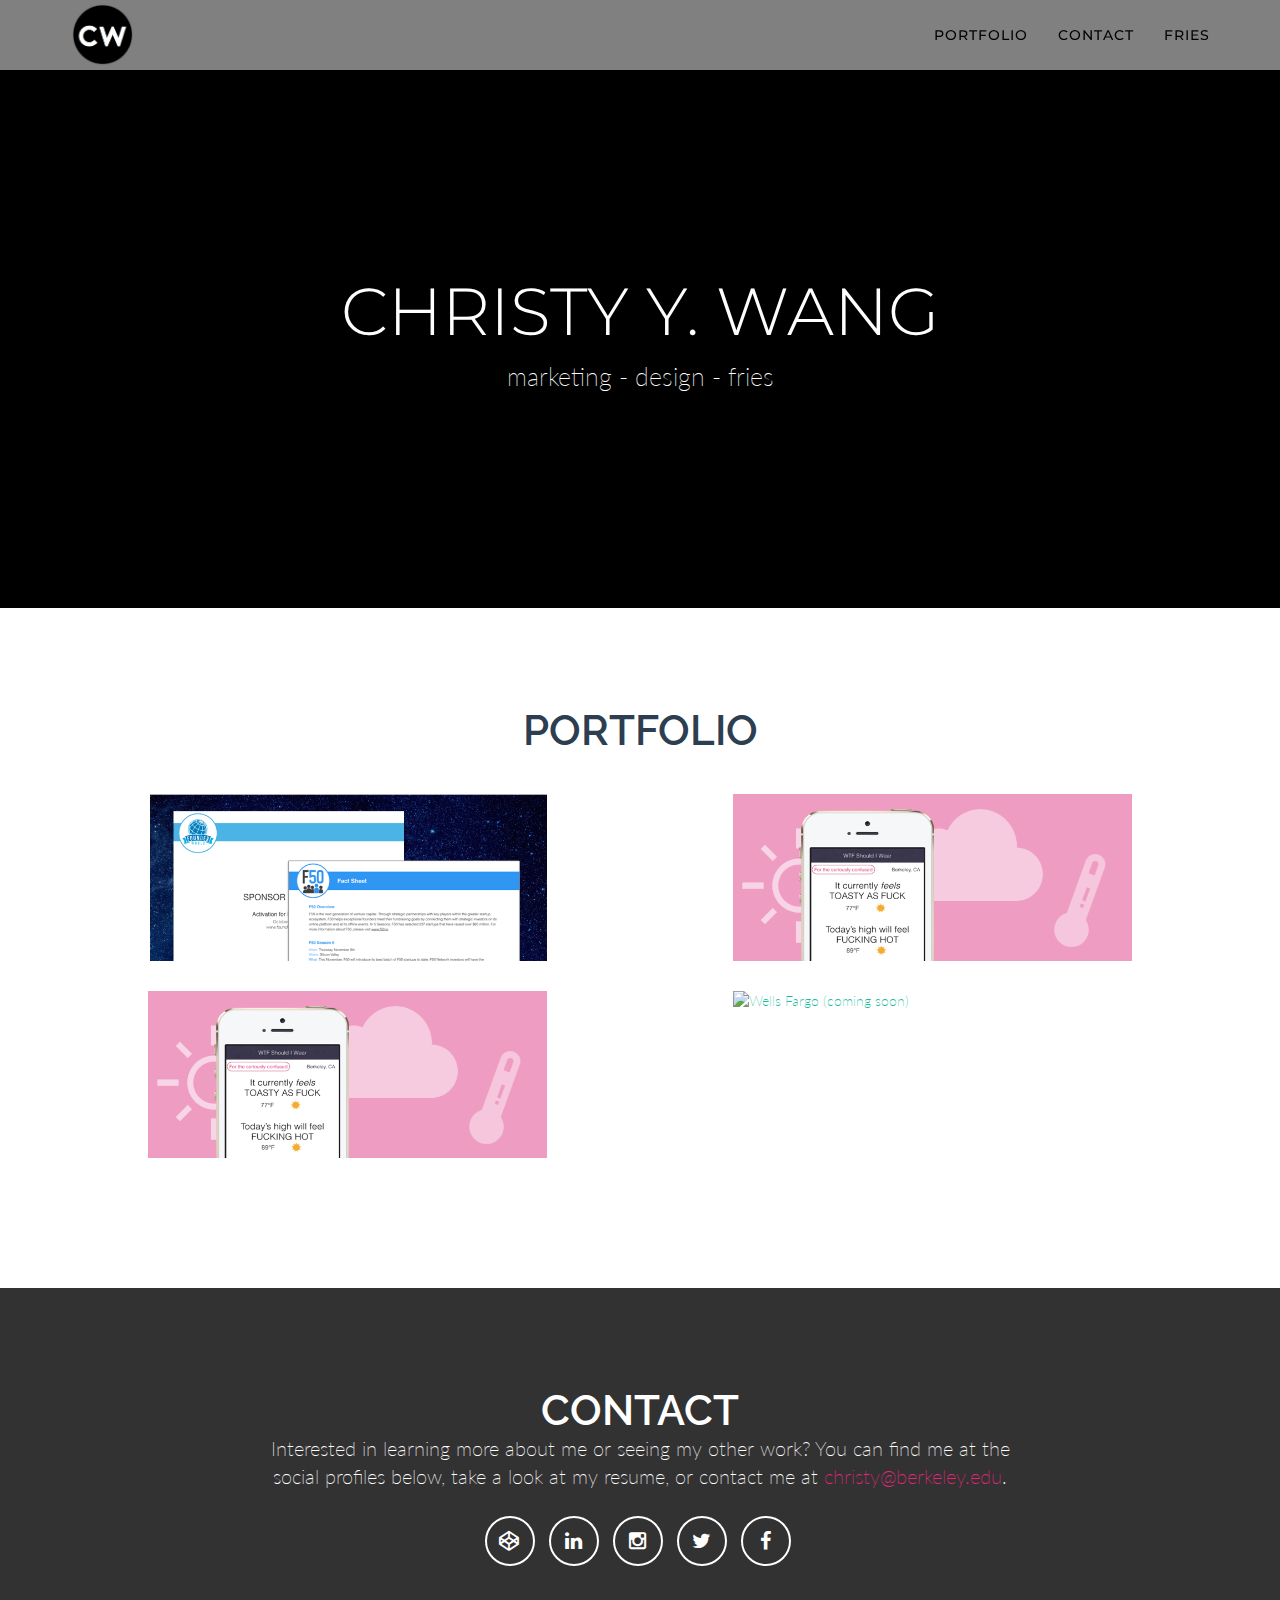
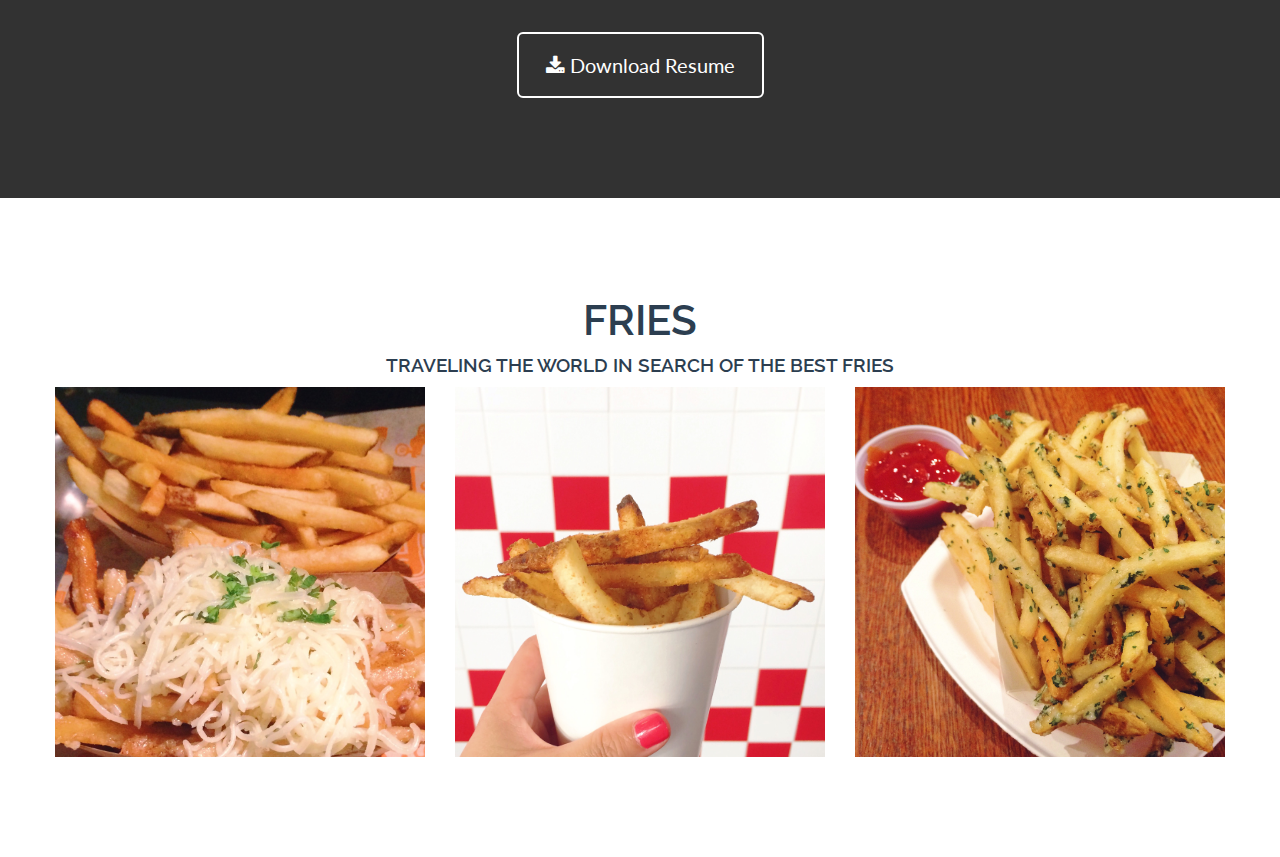
==== commit e896bfd1: "message" ====
--- a/index.html
+++ b/index.html
@@ -180,7 +180,7 @@
                     <h2>Contact</h2>
                 </div>
                 <div class ="col-lg-8 col-lg-offset-2 text-center">
-                    <p>Interested in learning more about me or seeing my other work? You can find me at the social profiles below, view my resume, or contact me at <a href="mailto:christy@berkeley.edu"><span class="pink">christy@berkeley.edu</span></a>.</p>
+                    <p>Interested in learning more about me or seeing my other work? You can find me at the social profiles below, take a look at my resume, or contact me at <a href="mailto:christy@berkeley.edu"><span class="pink">christy@berkeley.edu</span></a>.</p>
                 </div>
             </div>
             <div class="row">
--- a/css/freelancer.css
+++ b/css/freelancer.css
@@ -96,7 +96,7 @@
 header#main{
     background-image:url("../images/cover3_2.png");
     background-size:100%;
-    background-repeat:none;
+    background-repeat:no-repeat;
 }
 
 header .container {
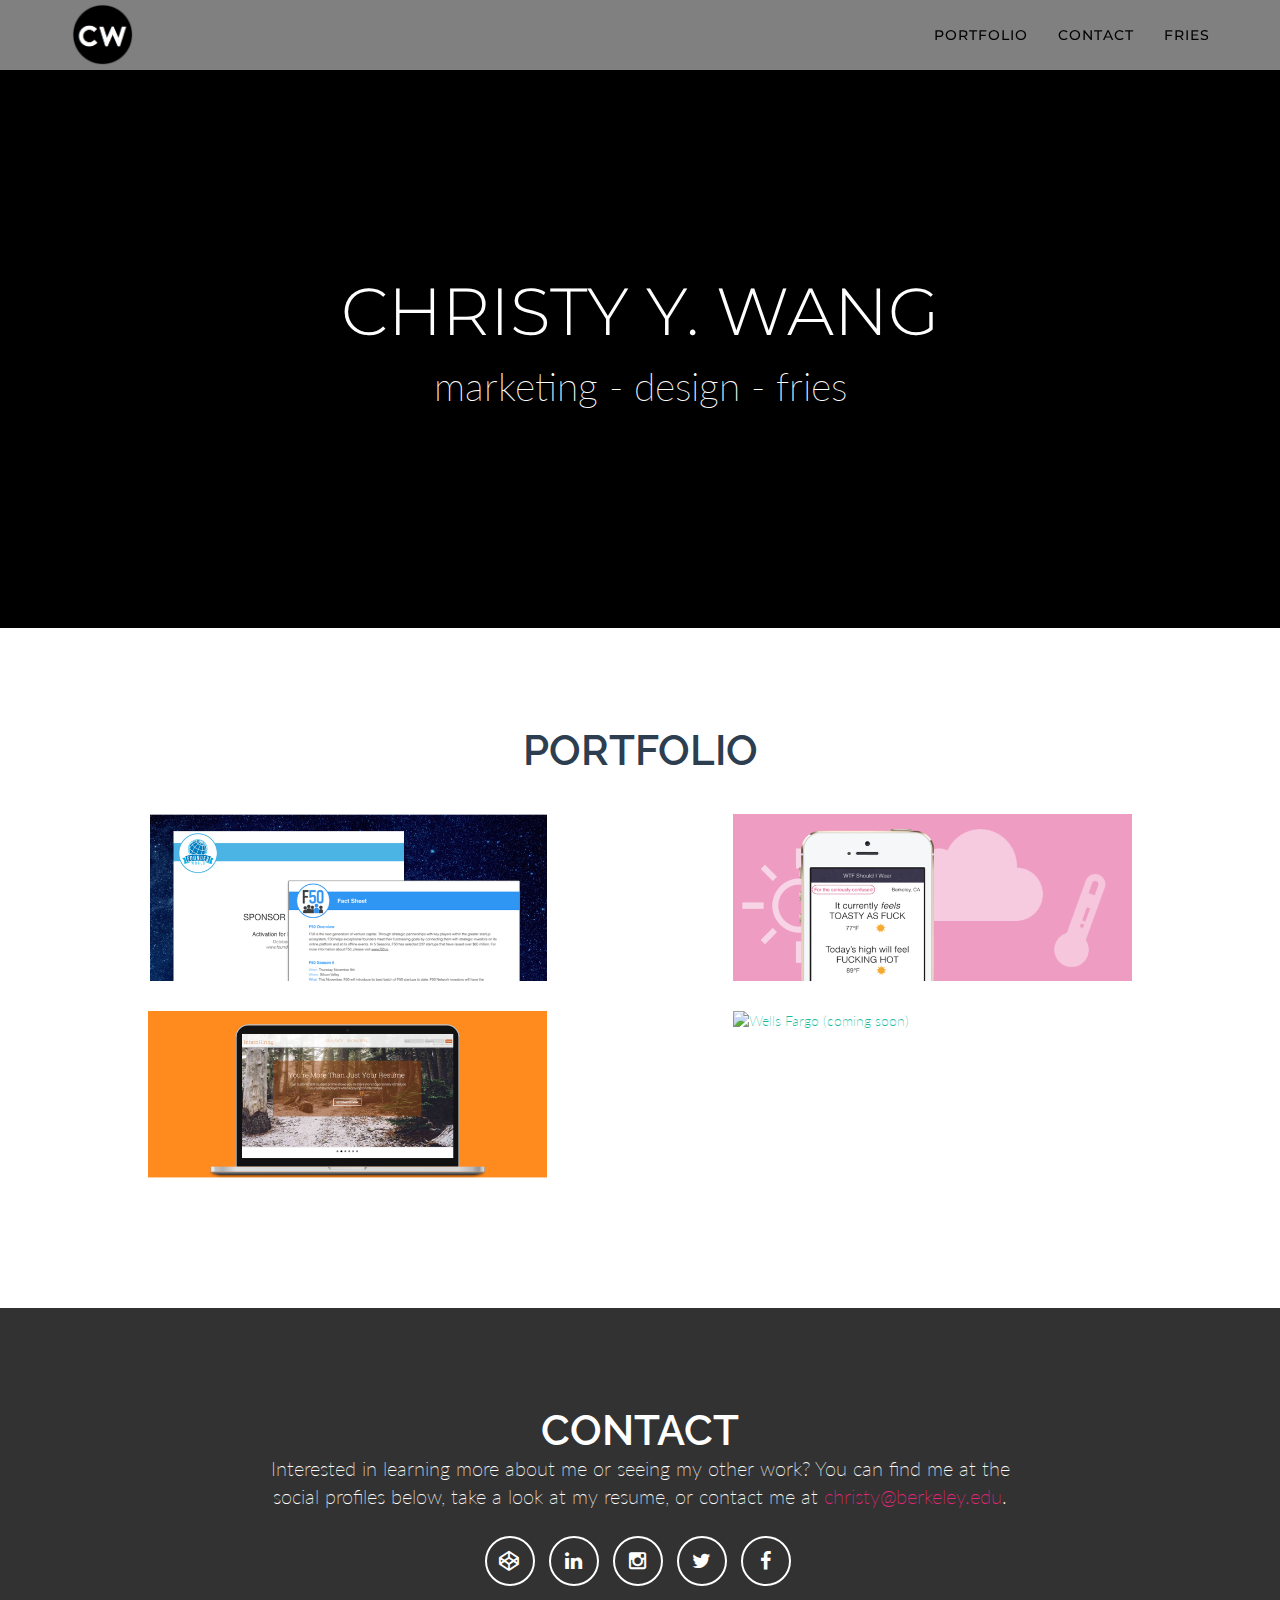
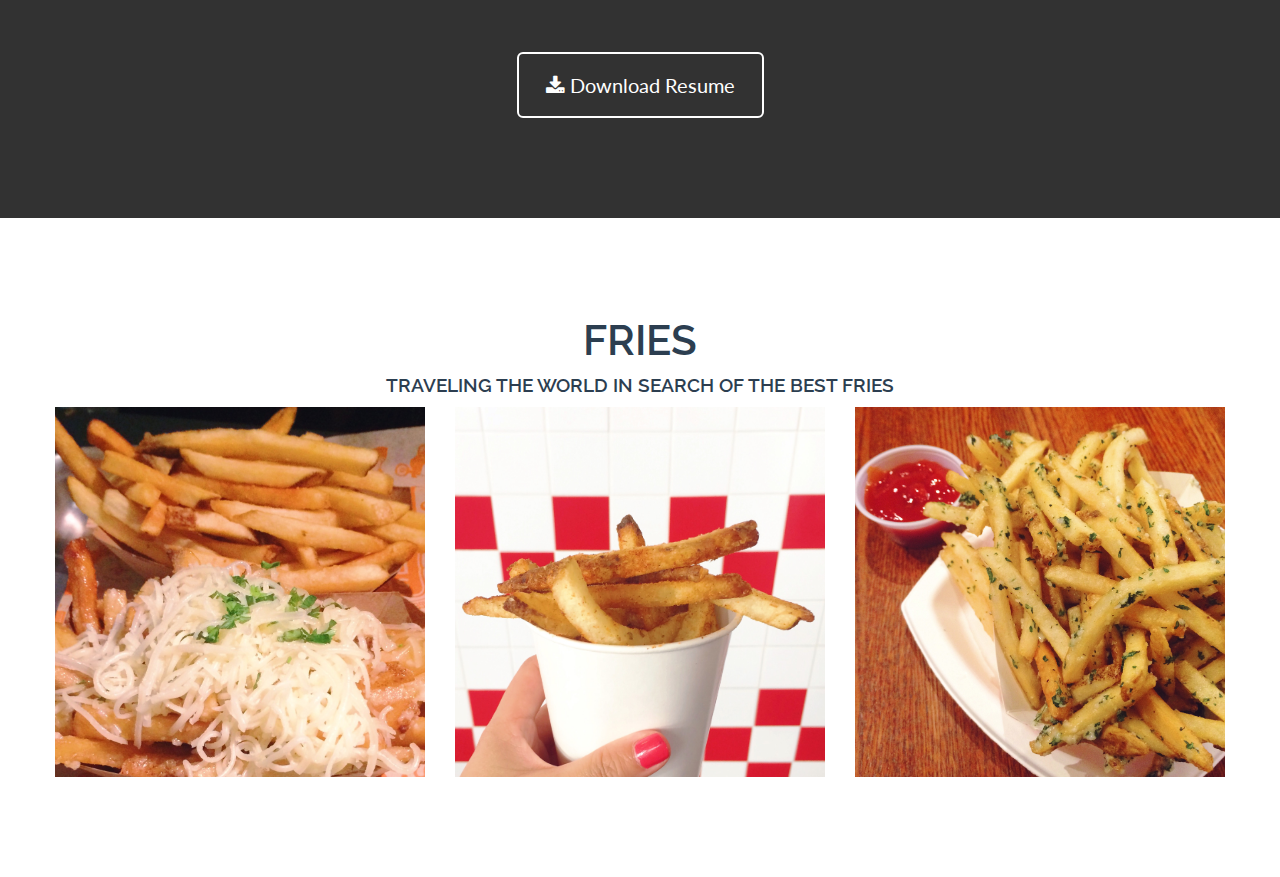
==== commit 0dceeff0: "message" ====
--- a/index.html
+++ b/index.html
@@ -124,7 +124,7 @@
                                 <p>Nowent Internship</p>
                             </div>
                         </div>
-                        <img src="images/portfolio/190T_cover.png" class="img-responsive" alt="">
+                        <img src="images/portfolio/nowent_cover.png" class="img-responsive" alt="">
                     </a>
                 </div>
                 <div class="col-sm-6 portfolio-item">
--- a/css/freelancer.css
+++ b/css/freelancer.css
@@ -121,7 +121,7 @@
 }
 
 header .intro-text .skills {
-    font-size: 2.5em;
+    font-size: 1.5em;
     font-weight: 200;
 }
 
@@ -136,7 +136,7 @@
     }
 
     header .intro-text .skills {
-        font-size: 1.75em;
+        font-size: 2.75em;
     }
 }
 
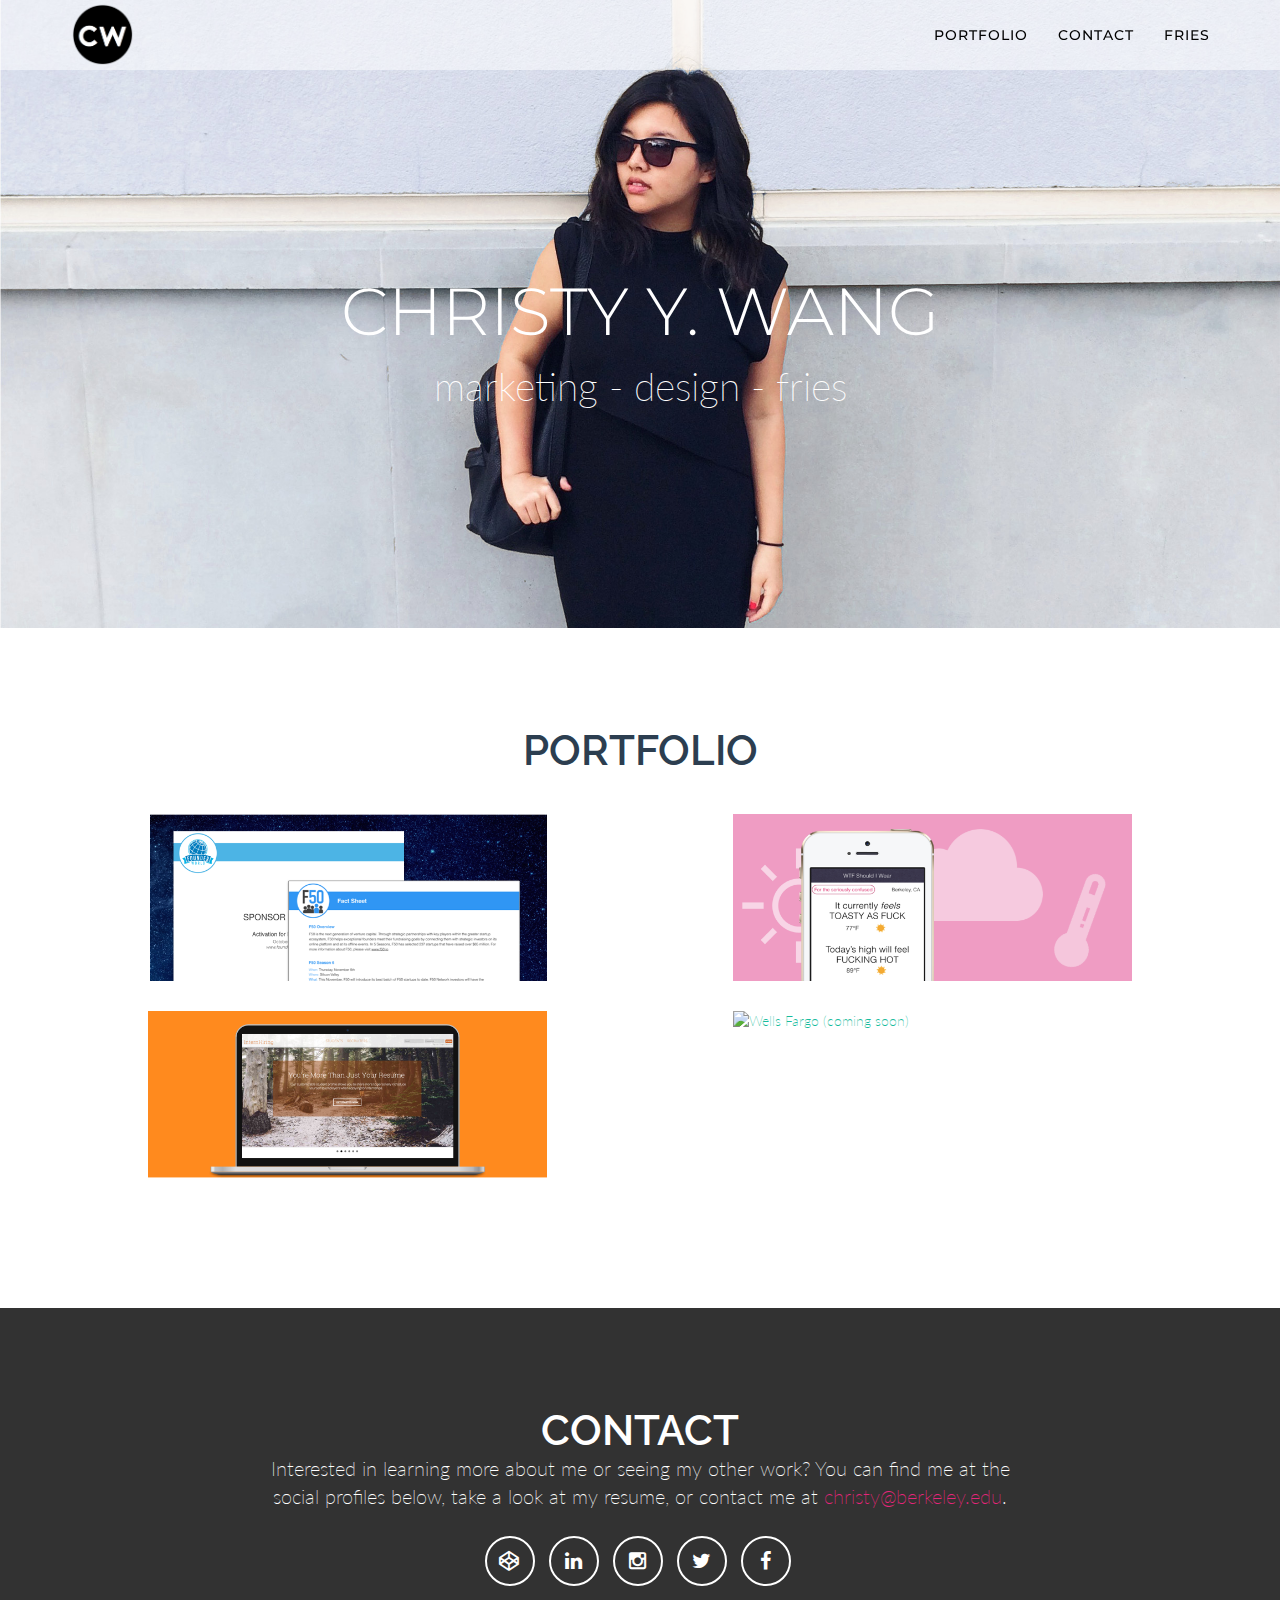
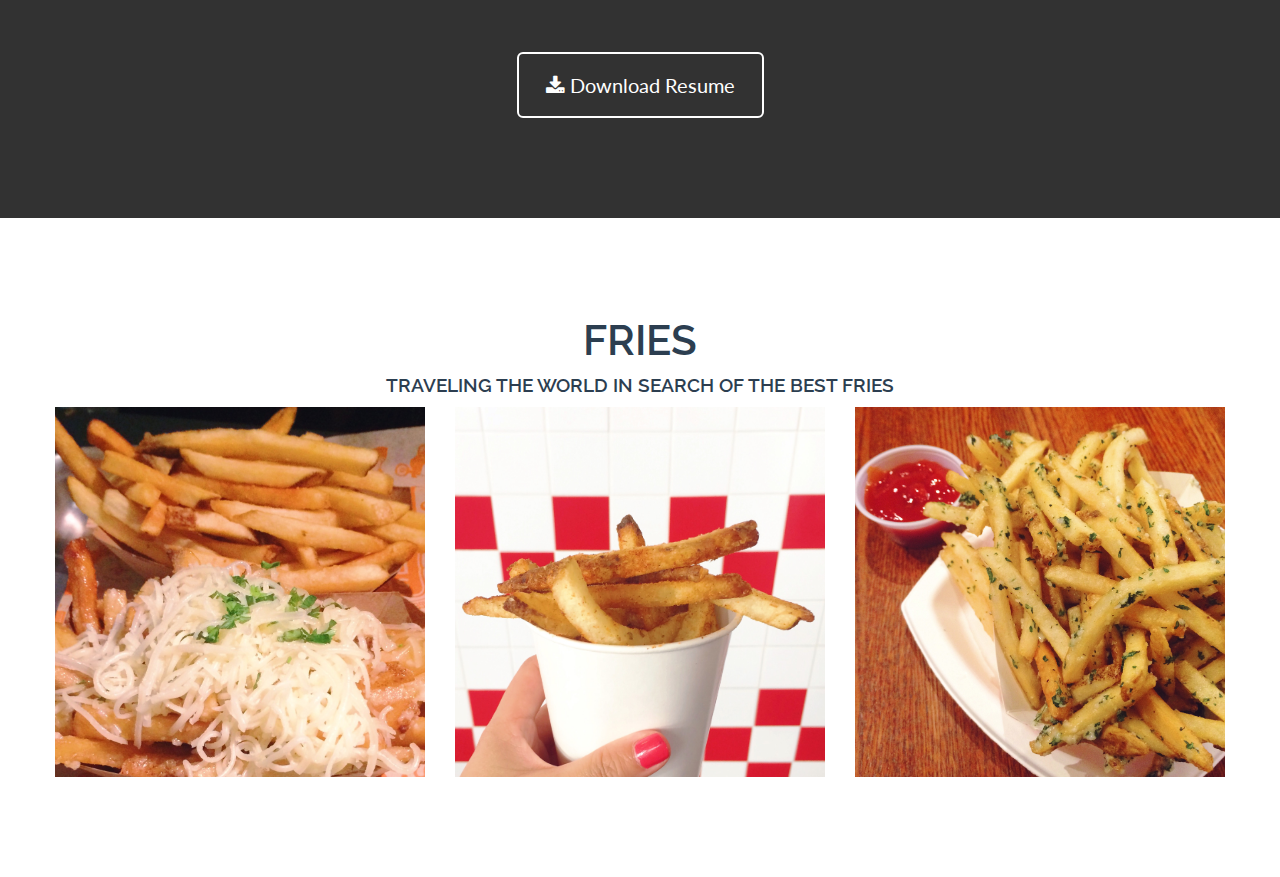
==== commit cfda3b71: "message" ====
--- a/index.html
+++ b/index.html
@@ -71,7 +71,6 @@
         <div class="container">
             <div class="row">
                 <div class="col-lg-12">
-                    <!-- <img class="img-responsive img-profile" src="images/christy.png" alt=""> -->
                     <div class="intro-text">
                         <span class="name">Christy Y. Wang</span>
                         <span class="skills">marketing - design - fries</span>
--- a/css/freelancer.css
+++ b/css/freelancer.css
@@ -94,7 +94,7 @@
 
 /*remove to delete background image*/
 header#main{
-    background-image:url("../images/cover3_2.png");
+    background-image:url("../images/cover3_2.jpg");
     background-size:100%;
     background-repeat:no-repeat;
 }
@@ -124,6 +124,10 @@
     font-size: 1.5em;
     font-weight: 200;
 }
+header .intro-text .info {
+    font-size: 1.2em;
+    font-weight: 200;
+}
 
 @media(min-width:768px) {
     header .container {
@@ -138,6 +142,10 @@
     header .intro-text .skills {
         font-size: 2.75em;
     }
+    header .intro-text .info {
+        font-size: 2em;
+    }
+
 }
 
 @media(min-width:768px) {
